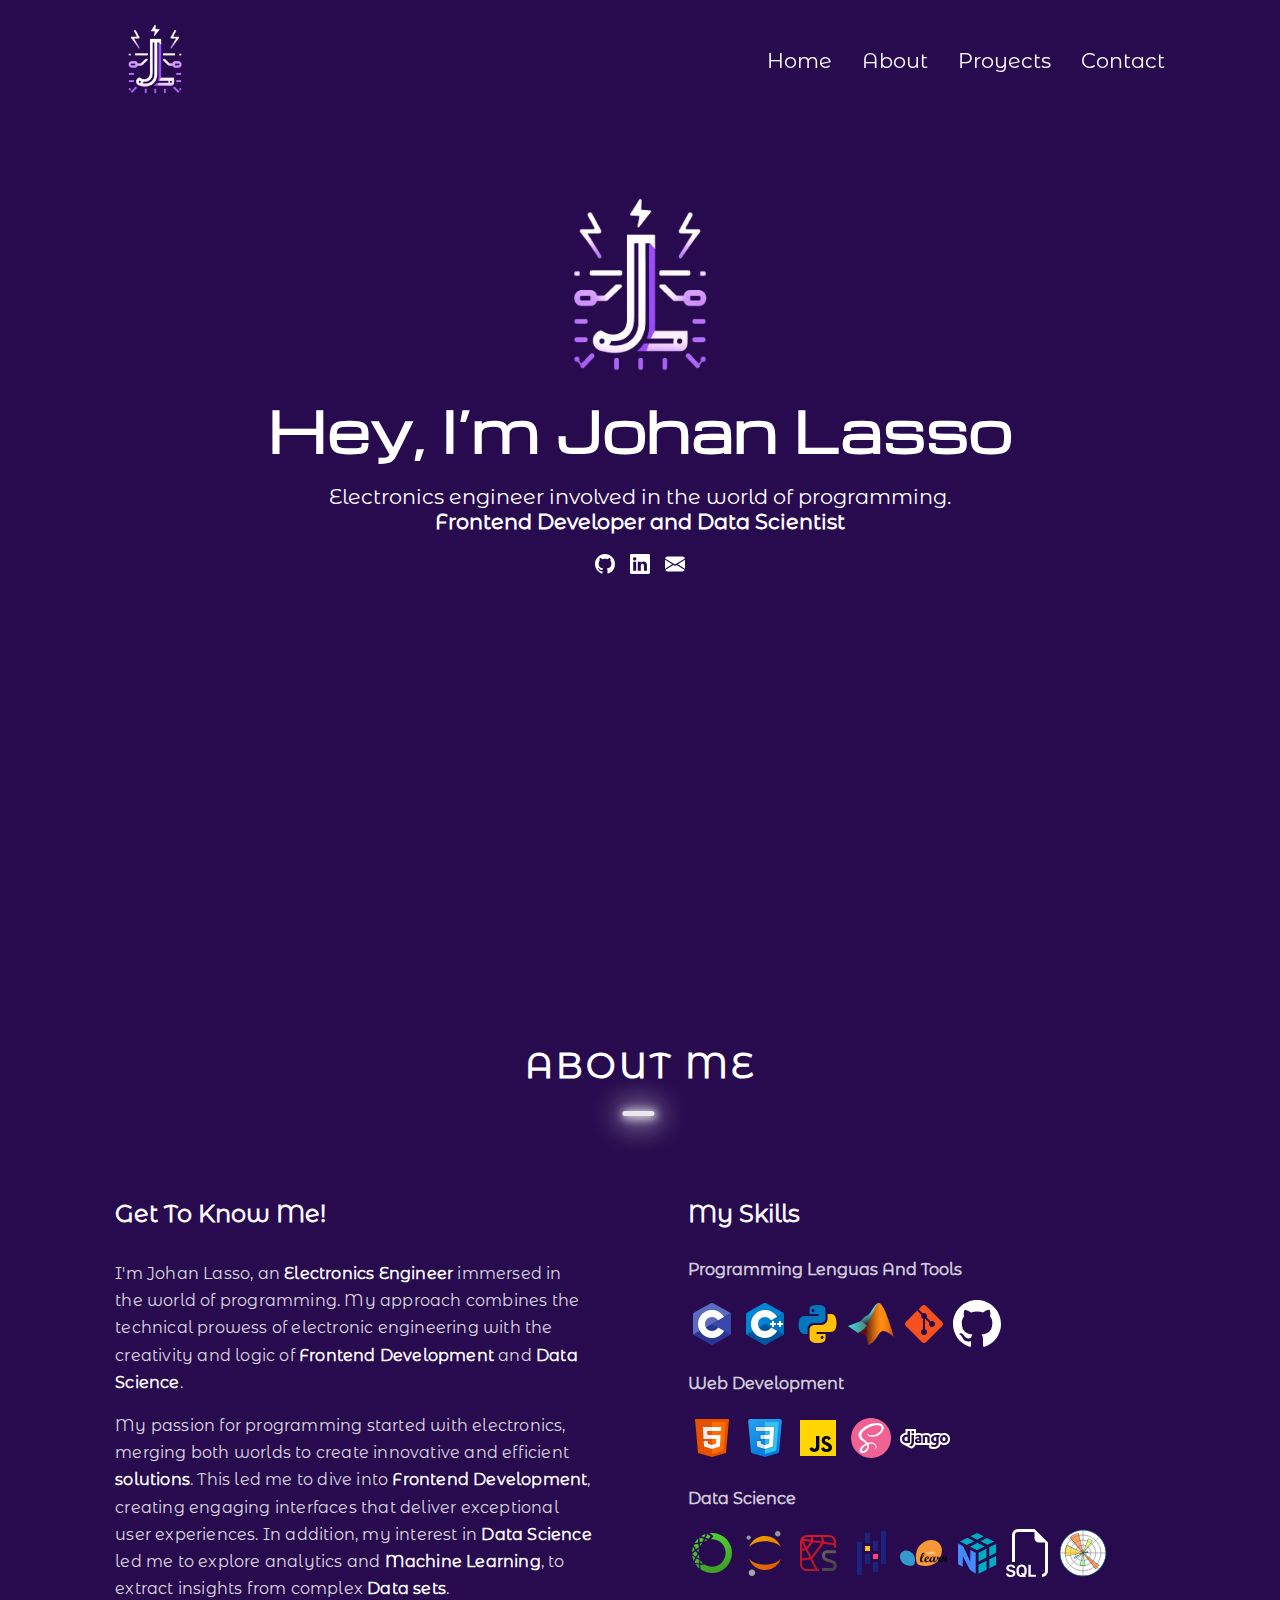
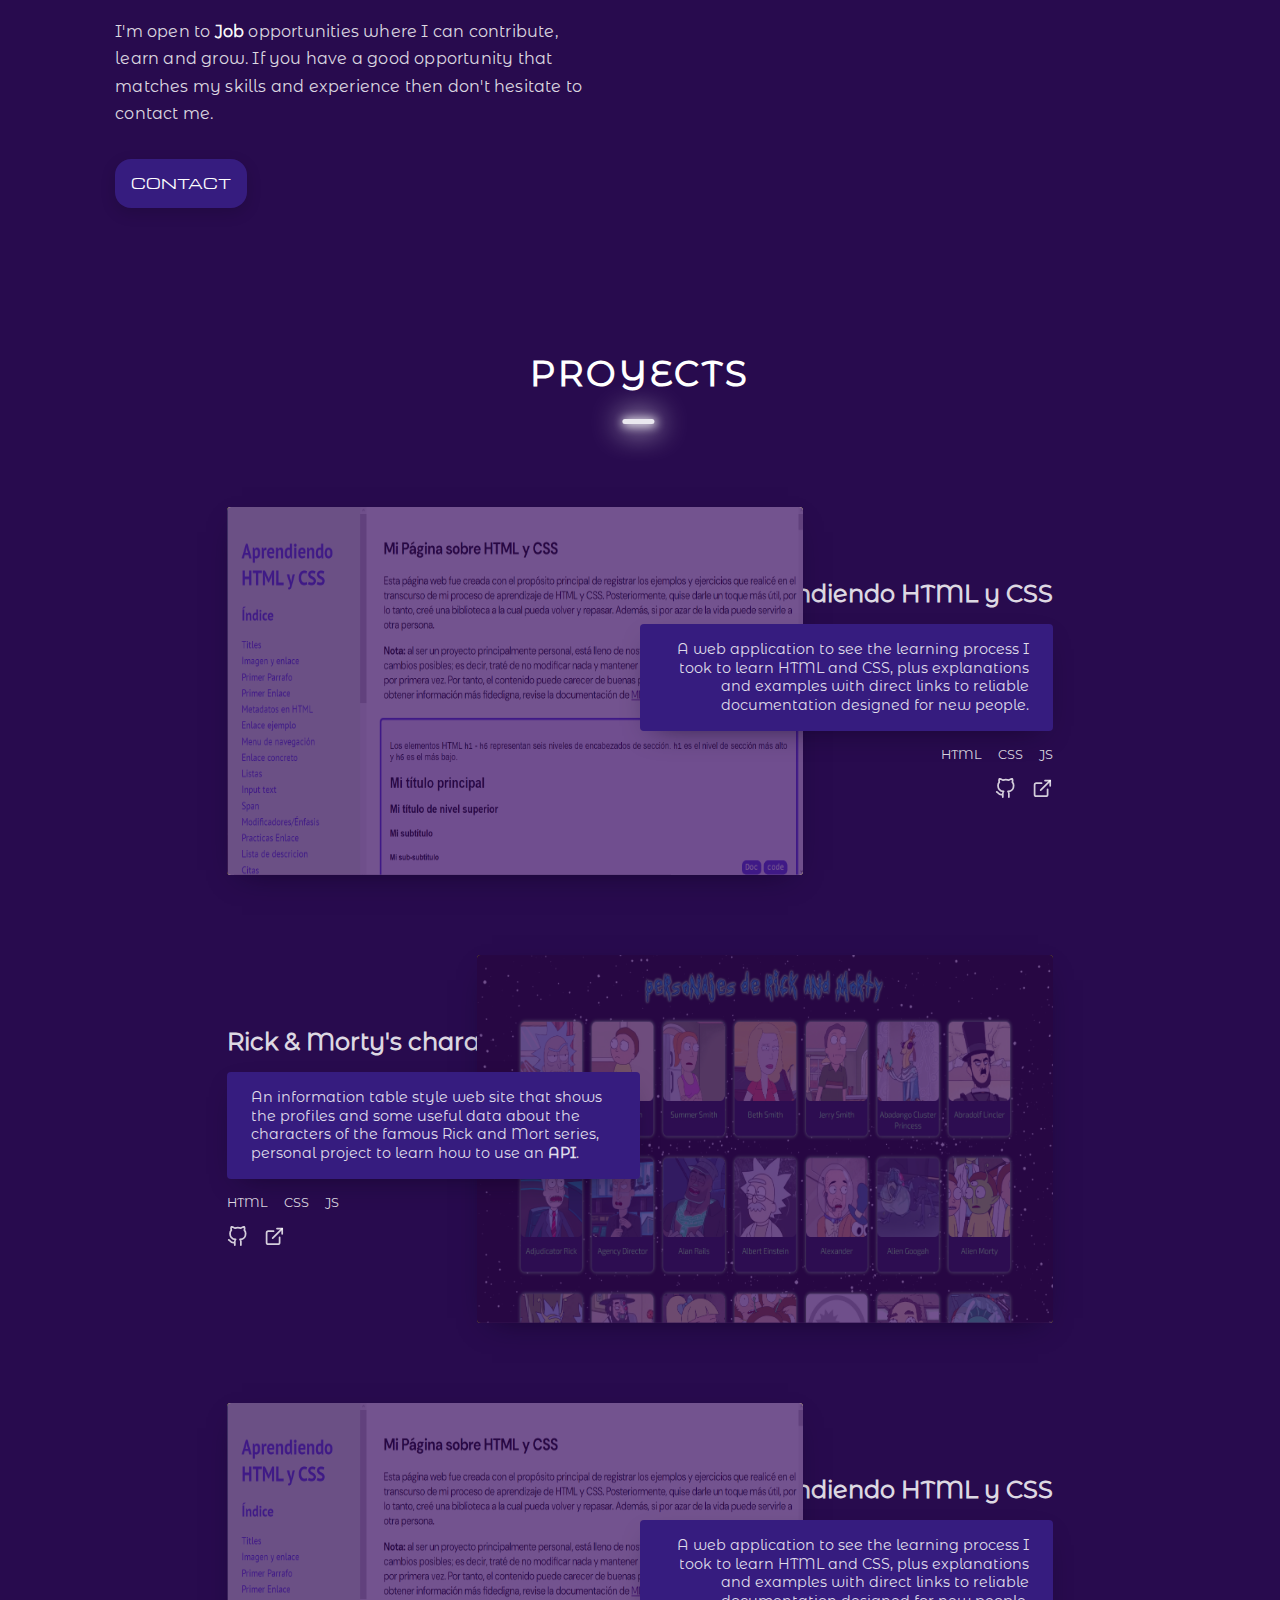
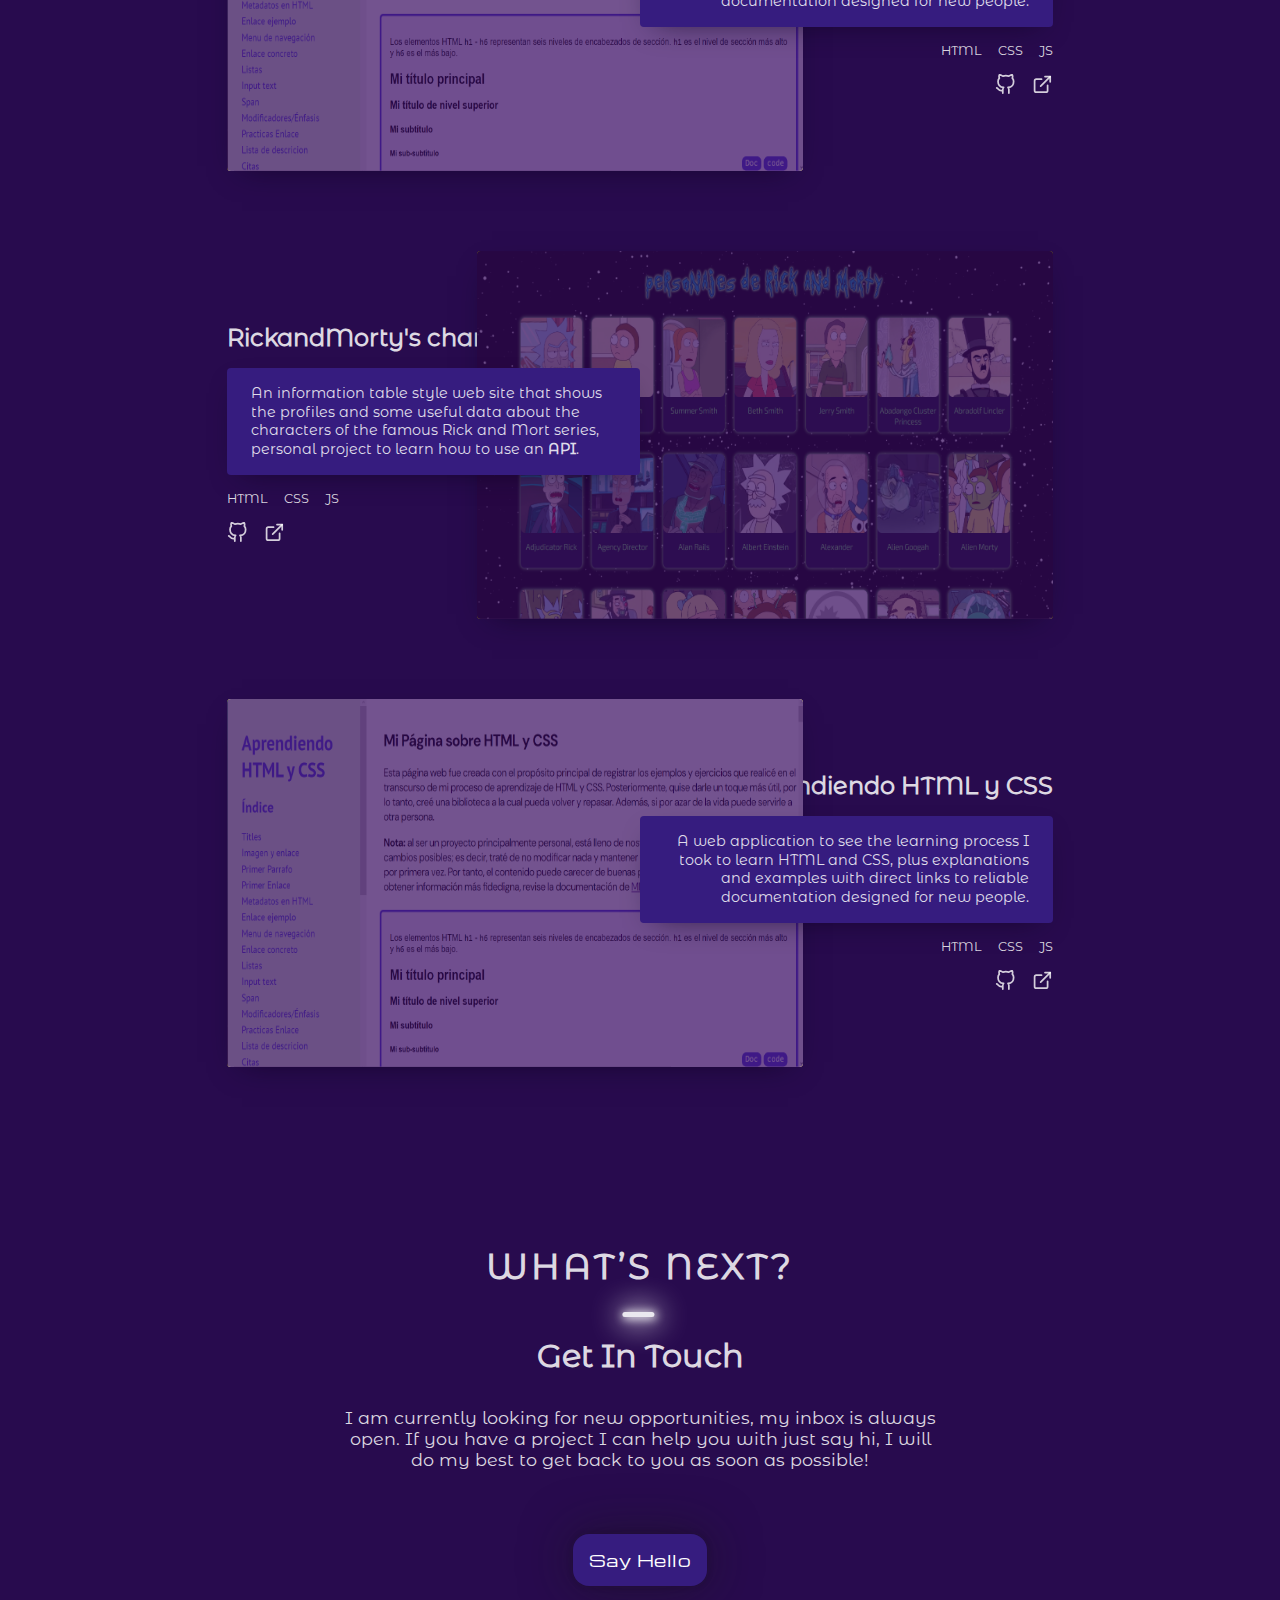
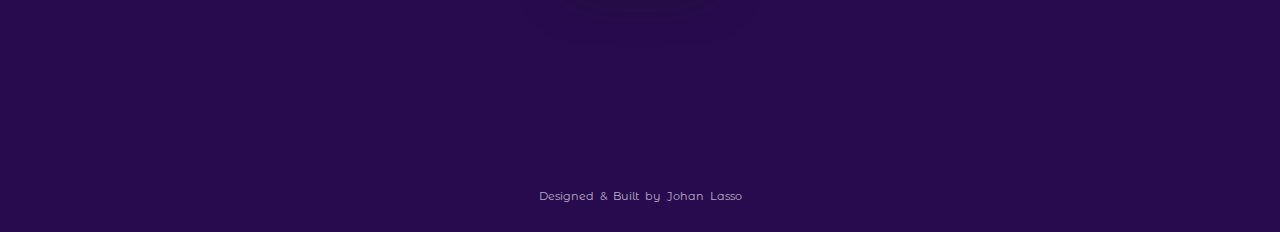
==== index.html @ 8aabf6c9 "updated" ====
<!DOCTYPE html>
<html lang="en">

<head>
    <meta charset="UTF-8">
    <meta name="viewport" content="width=device-width, initial-scale=1.0">

    <link rel="stylesheet" href="style.css">
    <title>Johan Lasso</title>
</head>

<body>
    <header>
        <div class="icon"><a href="index.html"><img src="images/image_3-removebg-preview.png" alt="icon"></a></div>
        <nav>
            <ul>
                <li><a href="index.html">Home</a></li>
                <li><a href="#about">About</a></li>
                <li><a href="#proyects">Proyects</a></li>
                <li><a href="#contact">Contact</a></li>
            </ul>
        </nav>
    </header>

    <main id="home">
        <div class="logo"><a href="index.html"><img src="images/image_3-removebg-preview.png" alt="logo"></a></div>
        <h1>Hey, I’m Johan Lasso</h1>
        <p>Electronics engineer involved in the world of programming.</p>
        <h2>Frontend Developer and Data Scientist</h2>
        <div class="icon-social">
            <a href="https://github.com/Laxxoby" target="_blank" rel="noopener noreferrer"><svg
                    xmlns="http://www.w3.org/2000/svg" width="16" height="16" fill="currentColor" class="bi bi-github"
                    viewBox="0 0 16 16">
                    <path
                        d="M8 0C3.58 0 0 3.58 0 8c0 3.54 2.29 6.53 5.47 7.59.4.07.55-.17.55-.38 0-.19-.01-.82-.01-1.49-2.01.37-2.53-.49-2.69-.94-.09-.23-.48-.94-.82-1.13-.28-.15-.68-.52-.01-.53.63-.01 1.08.58 1.23.82.72 1.21 1.87.87 2.33.66.07-.52.28-.87.51-1.07-1.78-.2-3.64-.89-3.64-3.95 0-.87.31-1.59.82-2.15-.08-.2-.36-1.02.08-2.12 0 0 .67-.21 2.2.82.64-.18 1.32-.27 2-.27s1.36.09 2 .27c1.53-1.04 2.2-.82 2.2-.82.44 1.1.16 1.92.08 2.12.51.56.82 1.27.82 2.15 0 3.07-1.87 3.75-3.65 3.95.29.25.54.73.54 1.48 0 1.07-.01 1.93-.01 2.2 0 .21.15.46.55.38A8.01 8.01 0 0 0 16 8c0-4.42-3.58-8-8-8" />
                </svg></a>
            <a href="https://www.linkedin.com/in/johanlassof/" target="_blank" rel="noopener noreferrer"><svg
                    xmlns="http://www.w3.org/2000/svg" width="16" height="16" fill="currentColor" class="bi bi-linkedin"
                    viewBox="0 0 16 16">
                    <path
                        d="M0 1.146C0 .513.526 0 1.175 0h13.65C15.474 0 16 .513 16 1.146v13.708c0 .633-.526 1.146-1.175 1.146H1.175C.526 16 0 15.487 0 14.854zm4.943 12.248V6.169H2.542v7.225zm-1.2-8.212c.837 0 1.358-.554 1.358-1.248-.015-.709-.52-1.248-1.342-1.248S2.4 3.226 2.4 3.934c0 .694.521 1.248 1.327 1.248zm4.908 8.212V9.359c0-.216.016-.432.08-.586.173-.431.568-.878 1.232-.878.869 0 1.216.662 1.216 1.634v3.865h2.401V9.25c0-2.22-1.184-3.252-2.764-3.252-1.274 0-1.845.7-2.165 1.193v.025h-.016l.016-.025V6.169h-2.4c.03.678 0 7.225 0 7.225z" />
                </svg></a>
            <a href="mailto:johan_lasso@javeriana.edu.co"><svg xmlns="http://www.w3.org/2000/svg" width="16" height="16"
                    fill="currentColor" class="bi bi-envelope-fill" viewBox="0 0 16 16">
                    <path
                        d="M.05 3.555A2 2 0 0 1 2 2h12a2 2 0 0 1 1.95 1.555L8 8.414zM0 4.697v7.104l5.803-3.558zM6.761 8.83l-6.57 4.027A2 2 0 0 0 2 14h12a2 2 0 0 0 1.808-1.144l-6.57-4.027L8 9.586zm3.436-.586L16 11.801V4.697z" />
                </svg></a>

        </div>
        <div class="space"></div>
        <div class="luces">
            <div class="circulos"></div>
            <div class="circulos"></div>
            <div class="circulos"></div>
        </div>
    </main>

    <section id="about" class="aboutme">
        <h2><span>About Me</span></h2>
        <div class="about__content">
            <div class="zone-aboutme">
                <h3>Get to know me!</h3>
                <p>I'm Johan Lasso, an <strong>Electronics Engineer</strong> immersed in the world of programming. My
                    approach
                    combines the technical prowess of electronic engineering with the creativity and logic of
                    <strong>Frontend Development</strong> and <strong>Data Science</strong>.
                </p>
                <p>My passion for programming started with electronics, merging both worlds to create innovative and
                    efficient <strong>solutions</strong>. This led me to dive into <strong>Frontend
                        Development</strong>, creating engaging interfaces
                    that deliver exceptional user experiences. In addition, my interest in <strong>Data Science</strong>
                    led me to
                    explore analytics and <strong>Machine Learning</strong>, to extract insights from complex
                    <strong>Data sets</strong>.
                </p>
                <p>I'm open to <strong>Job</strong> opportunities where I can contribute, learn and grow. If you have a
                    good opportunity
                    that matches my skills and experience then don't hesitate to contact me.</p>
                <a href="http://" target="_blank" rel="noopener noreferrer">CONTACT</a>
            </div>
            <div class="skills">
                <h3>My Skills</h3>
                <h4>programming Lenguas and Tools</h4>
                <ul>
                    <li><img src="images/icons8-c-programming.svg" alt="C" title="C"></li>
                    <li><img src="images/icons8-c.svg" alt="C++" title="C++"></li>
                    <li><img src="images/icons8-python.svg" alt="Python" title="Python"></li>
                    <li><img src="images/icons8-matlab.svg" alt="Matlab" title="Matlab"></li>
                    <li><img src="images/icons8-git.svg" alt="Git" title="Git"></li>
                    <li><a href="https://github.com/Laxxoby" title="GitHub" target="_blank"
                            rel="noopener noreferrer"><svg xmlns="http://www.w3.org/2000/svg" width="48" height="48"
                                fill="white" class="bi bi-github" viewBox="0 0 16 16">
                                <path
                                    d="M8 0C3.58 0 0 3.58 0 8c0 3.54 2.29 6.53 5.47 7.59.4.07.55-.17.55-.38 0-.19-.01-.82-.01-1.49-2.01.37-2.53-.49-2.69-.94-.09-.23-.48-.94-.82-1.13-.28-.15-.68-.52-.01-.53.63-.01 1.08.58 1.23.82.72 1.21 1.87.87 2.33.66.07-.52.28-.87.51-1.07-1.78-.2-3.64-.89-3.64-3.95 0-.87.31-1.59.82-2.15-.08-.2-.36-1.02.08-2.12 0 0 .67-.21 2.2.82.64-.18 1.32-.27 2-.27s1.36.09 2 .27c1.53-1.04 2.2-.82 2.2-.82.44 1.1.16 1.92.08 2.12.51.56.82 1.27.82 2.15 0 3.07-1.87 3.75-3.65 3.95.29.25.54.73.54 1.48 0 1.07-.01 1.93-.01 2.2 0 .21.15.46.55.38A8.01 8.01 0 0 0 16 8c0-4.42-3.58-8-8-8" />
                            </svg></a></li>
                </ul>
                <h4>Web Development</h4>
                <ul>
                    <li><img src="images/icons8-html.svg" alt="HTML" title="HTML"></li>
                    <li><img src="images/icons8-css.svg" alt="CSS" title="CSS"></li>
                    <li><img src="images/icons8-javascript.svg" alt="JavaScript" title="JavaScript"></li>
                    <li><img src="images/icons8-sass-avatar.svg" alt="SASS" title="SASS"></li>
                    <li><img src="images/icons8-django.svg" alt="Django" title="Django"></li>
                </ul>
                <h4>Data Science</h4>
                <ul>
                    <li><img src="images/icons8-anaconda.svg" alt="Anaconda" title="Anaconda"></li>
                    <li><img src="images/icons8-jupyter.svg" alt="Jupyter Notebooks" title="Jupyter Notebooks"></li>
                    <li><img src="images/icons8-spyder-ide-5.svg" alt="Spyder" title="Spyder"></li>
                    <li><img src="images/icons8-pandas.svg" alt="Pandas Python" title="Pandas Python"></li>
                    <li><img src="images/scikit-learn.svg" alt="Scikit-Learn" title="Scikit-Learn"></li>
                    <li><img src="images/icons8-numpy.svg" alt="Numpy" title="Numpy"></li>
                    <li><img src="images/filetype-sql.svg" alt="SQL" title="SQL"></li>
                    <li><img src="images/Matplotlib.svg" alt="Matplotlib" title="Matplotlib"></li>
                </ul>
            </div>
        </div>
    </section>

    <section id="proyects" class="meproyects">
        <h2><span>proyects</span></h2>
        <ul class="proyects-list">
            <li class="item-proyect reverse-proyect">
                <div class="body-item-proyect right-proyect-body">
                    <h3>Aprendiendo HTML y CSS</h3>
                    <div class="description">
                        A web application to see the learning process I took to learn HTML and CSS, plus explanations
                        and examples with direct links to reliable documentation designed for new people.</div>
                    <ul class="tools">
                        <li>HTML</li>
                        <li>CSS</li>
                        <li>JS</li>
                    </ul>
                    <div class="icon-proyect">
                        <a href="http://" target="_blank" rel="noopener noreferrer">
                            <svg xmlns="http://www.w3.org/2000/svg" role="img" viewBox="0 0 24 24" fill="none"
                                stroke="currentColor" stroke-width="2" stroke-linecap="round" stroke-linejoin="round"
                                class="feather feather-github">
                                <title>GitHub</title>
                                <path
                                    d="M9 19c-5 1.5-5-2.5-7-3m14 6v-3.87a3.37 3.37 0 0 0-.94-2.61c3.14-.35 6.44-1.54 6.44-7A5.44 5.44 0 0 0 20 4.77 5.07 5.07 0 0 0 19.91 1S18.73.65 16 2.48a13.38 13.38 0 0 0-7 0C6.27.65 5.09 1 5.09 1A5.07 5.07 0 0 0 5 4.77a5.44 5.44 0 0 0-1.5 3.78c0 5.42 3.3 6.61 6.44 7A3.37 3.37 0 0 0 9 18.13V22">
                                </path>
                            </svg></a>
                        <a href="https://laxxoby.github.io/Aprendiento_HTML_CSS/" target="_blank"
                            rel="noopener noreferrer">
                            <svg xmlns="http://www.w3.org/2000/svg" role="img" viewBox="0 0 24 24" fill="none"
                                stroke="currentColor" stroke-width="2" stroke-linecap="round" stroke-linejoin="round"
                                class="feather feather-external-link">
                                <title>External Link</title>
                                <path d="M18 13v6a2 2 0 0 1-2 2H5a2 2 0 0 1-2-2V8a2 2 0 0 1 2-2h6"></path>
                                <polyline points="15 3 21 3 21 9"></polyline>
                                <line x1="10" y1="14" x2="21" y2="3"></line>
                            </svg></a>
                    </div>
                </div>
                <div class="imagen-proyect">
                    <a href="https://laxxoby.github.io/Aprendiento_HTML_CSS/" target="_blank" rel="noopener noreferrer">
                        <div class="overlay"></div>
                        <img src="images/proyect1.png" alt="Imagen Proyect">
                    </a>
                </div>
            </li>
            <li class="item-proyect">
                <div class="body-item-proyect left-proyect-body">
                    <h3>Rick & Morty's character status</h3>
                    <div class="description">An information table style web site that shows the profiles and some useful
                        data about the characters of the famous Rick and Mort series, personal project to learn how to
                        use an <strong>API</strong>.</div>
                    <ul class="tools">
                        <li>HTML</li>
                        <li>CSS</li>
                        <li>JS</li>
                    </ul>
                    <div class="icon-proyect">
                        <a href="https://github.com/Laxxoby/RickandMortyApp" target="_blank" rel="noopener noreferrer">
                            <svg xmlns="http://www.w3.org/2000/svg" role="img" viewBox="0 0 24 24" fill="none"
                                stroke="currentColor" stroke-width="2" stroke-linecap="round" stroke-linejoin="round"
                                class="feather feather-github">
                                <title>GitHub</title>
                                <path
                                    d="M9 19c-5 1.5-5-2.5-7-3m14 6v-3.87a3.37 3.37 0 0 0-.94-2.61c3.14-.35 6.44-1.54 6.44-7A5.44 5.44 0 0 0 20 4.77 5.07 5.07 0 0 0 19.91 1S18.73.65 16 2.48a13.38 13.38 0 0 0-7 0C6.27.65 5.09 1 5.09 1A5.07 5.07 0 0 0 5 4.77a5.44 5.44 0 0 0-1.5 3.78c0 5.42 3.3 6.61 6.44 7A3.37 3.37 0 0 0 9 18.13V22">
                                </path>
                            </svg></a>
                        <a href="https://laxxoby.github.io/RickandMortyApp/" target="_blank" rel="noopener noreferrer">
                            <svg xmlns="http://www.w3.org/2000/svg" role="img" viewBox="0 0 24 24" fill="none"
                                stroke="currentColor" stroke-width="2" stroke-linecap="round" stroke-linejoin="round"
                                class="feather feather-external-link">
                                <title>External Link</title>
                                <path d="M18 13v6a2 2 0 0 1-2 2H5a2 2 0 0 1-2-2V8a2 2 0 0 1 2-2h6"></path>
                                <polyline points="15 3 21 3 21 9"></polyline>
                                <line x1="10" y1="14" x2="21" y2="3"></line>
                            </svg></a>
                    </div>
                </div>
                <div class="imagen-proyect">
                    <a href="https://laxxoby.github.io/RickandMortyApp/" target="_blank" rel="noopener noreferrer">
                        <div class="overlay"></div>
                        <img src="images/proyect2.jpg" alt="Imagen Proyect">
                    </a>
                </div>
            </li>
            <li class="item-proyect reverse-proyect">
                <div class="body-item-proyect right-proyect-body">
                    <h3>Aprendiendo HTML y CSS</h3>
                    <div class="description">
                        A web application to see the learning process I took to learn HTML and CSS, plus explanations
                        and examples with direct links to reliable documentation designed for new people.</div>
                    <ul class="tools">
                        <li>HTML</li>
                        <li>CSS</li>
                        <li>JS</li>
                    </ul>
                    <div class="icon-proyect">
                        <a href="http://" target="_blank" rel="noopener noreferrer">
                            <svg xmlns="http://www.w3.org/2000/svg" role="img" viewBox="0 0 24 24" fill="none"
                                stroke="currentColor" stroke-width="2" stroke-linecap="round" stroke-linejoin="round"
                                class="feather feather-github">
                                <title>GitHub</title>
                                <path
                                    d="M9 19c-5 1.5-5-2.5-7-3m14 6v-3.87a3.37 3.37 0 0 0-.94-2.61c3.14-.35 6.44-1.54 6.44-7A5.44 5.44 0 0 0 20 4.77 5.07 5.07 0 0 0 19.91 1S18.73.65 16 2.48a13.38 13.38 0 0 0-7 0C6.27.65 5.09 1 5.09 1A5.07 5.07 0 0 0 5 4.77a5.44 5.44 0 0 0-1.5 3.78c0 5.42 3.3 6.61 6.44 7A3.37 3.37 0 0 0 9 18.13V22">
                                </path>
                            </svg></a>
                        <a href="https://laxxoby.github.io/Aprendiento_HTML_CSS/" target="_blank"
                            rel="noopener noreferrer">
                            <svg xmlns="http://www.w3.org/2000/svg" role="img" viewBox="0 0 24 24" fill="none"
                                stroke="currentColor" stroke-width="2" stroke-linecap="round" stroke-linejoin="round"
                                class="feather feather-external-link">
                                <title>External Link</title>
                                <path d="M18 13v6a2 2 0 0 1-2 2H5a2 2 0 0 1-2-2V8a2 2 0 0 1 2-2h6"></path>
                                <polyline points="15 3 21 3 21 9"></polyline>
                                <line x1="10" y1="14" x2="21" y2="3"></line>
                            </svg></a>
                    </div>
                </div>
                <div class="imagen-proyect">
                    <a href="https://laxxoby.github.io/Aprendiento_HTML_CSS/" target="_blank" rel="noopener noreferrer">
                        <div class="overlay"></div>
                        <img src="images/proyect1.png" alt="Imagen Proyect">
                    </a>
                </div>
            </li>
            <li class="item-proyect">
                <div class="body-item-proyect left-proyect-body">
                    <h3>RickandMorty's character status</h3>
                    <div class="description">An information table style web site that shows the profiles and some useful
                        data about the characters of the famous Rick and Mort series, personal project to learn how to
                        use an <strong>API</strong>.</div>
                    <ul class="tools">
                        <li>HTML</li>
                        <li>CSS</li>
                        <li>JS</li>
                    </ul>
                    <div class="icon-proyect">
                        <a href="https://github.com/Laxxoby/RickandMortyApp" target="_blank" rel="noopener noreferrer">
                            <svg xmlns="http://www.w3.org/2000/svg" role="img" viewBox="0 0 24 24" fill="none"
                                stroke="currentColor" stroke-width="2" stroke-linecap="round" stroke-linejoin="round"
                                class="feather feather-github">
                                <title>GitHub</title>
                                <path
                                    d="M9 19c-5 1.5-5-2.5-7-3m14 6v-3.87a3.37 3.37 0 0 0-.94-2.61c3.14-.35 6.44-1.54 6.44-7A5.44 5.44 0 0 0 20 4.77 5.07 5.07 0 0 0 19.91 1S18.73.65 16 2.48a13.38 13.38 0 0 0-7 0C6.27.65 5.09 1 5.09 1A5.07 5.07 0 0 0 5 4.77a5.44 5.44 0 0 0-1.5 3.78c0 5.42 3.3 6.61 6.44 7A3.37 3.37 0 0 0 9 18.13V22">
                                </path>
                            </svg></a>
                        <a href="https://laxxoby.github.io/RickandMortyApp/" target="_blank" rel="noopener noreferrer">
                            <svg xmlns="http://www.w3.org/2000/svg" role="img" viewBox="0 0 24 24" fill="none"
                                stroke="currentColor" stroke-width="2" stroke-linecap="round" stroke-linejoin="round"
                                class="feather feather-external-link">
                                <title>External Link</title>
                                <path d="M18 13v6a2 2 0 0 1-2 2H5a2 2 0 0 1-2-2V8a2 2 0 0 1 2-2h6"></path>
                                <polyline points="15 3 21 3 21 9"></polyline>
                                <line x1="10" y1="14" x2="21" y2="3"></line>
                            </svg></a>
                    </div>
                </div>
                <div class="imagen-proyect">
                    <a href="https://laxxoby.github.io/RickandMortyApp/" target="_blank" rel="noopener noreferrer">
                        <div class="overlay"></div>
                        <img src="images/proyect2.jpg" alt="Imagen Proyect">
                    </a>
                </div>
            </li>
            <li class="item-proyect reverse-proyect">
                <div class="body-item-proyect right-proyect-body">
                    <h3>Aprendiendo HTML y CSS</h3>
                    <div class="description">
                        A web application to see the learning process I took to learn HTML and CSS, plus explanations
                        and examples with direct links to reliable documentation designed for new people.</div>
                    <ul class="tools">
                        <li>HTML</li>
                        <li>CSS</li>
                        <li>JS</li>
                    </ul>
                    <div class="icon-proyect">
                        <a href="http://" target="_blank" rel="noopener noreferrer">
                            <svg xmlns="http://www.w3.org/2000/svg" role="img" viewBox="0 0 24 24" fill="none"
                                stroke="currentColor" stroke-width="2" stroke-linecap="round" stroke-linejoin="round"
                                class="feather feather-github">
                                <title>GitHub</title>
                                <path
                                    d="M9 19c-5 1.5-5-2.5-7-3m14 6v-3.87a3.37 3.37 0 0 0-.94-2.61c3.14-.35 6.44-1.54 6.44-7A5.44 5.44 0 0 0 20 4.77 5.07 5.07 0 0 0 19.91 1S18.73.65 16 2.48a13.38 13.38 0 0 0-7 0C6.27.65 5.09 1 5.09 1A5.07 5.07 0 0 0 5 4.77a5.44 5.44 0 0 0-1.5 3.78c0 5.42 3.3 6.61 6.44 7A3.37 3.37 0 0 0 9 18.13V22">
                                </path>
                            </svg></a>
                        <a href="https://laxxoby.github.io/Aprendiento_HTML_CSS/" target="_blank"
                            rel="noopener noreferrer">
                            <svg xmlns="http://www.w3.org/2000/svg" role="img" viewBox="0 0 24 24" fill="none"
                                stroke="currentColor" stroke-width="2" stroke-linecap="round" stroke-linejoin="round"
                                class="feather feather-external-link">
                                <title>External Link</title>
                                <path d="M18 13v6a2 2 0 0 1-2 2H5a2 2 0 0 1-2-2V8a2 2 0 0 1 2-2h6"></path>
                                <polyline points="15 3 21 3 21 9"></polyline>
                                <line x1="10" y1="14" x2="21" y2="3"></line>
                            </svg></a>
                    </div>
                </div>
                <div class="imagen-proyect">
                    <a href="https://laxxoby.github.io/Aprendiento_HTML_CSS/" target="_blank" rel="noopener noreferrer">
                        <div class="overlay"></div>
                        <img src="images/proyect1.png" alt="Imagen Proyect">
                    </a>
                </div>
            </li>
        </ul>

    </section>

    <section id="contact" class="contactme">
        <h2><span>What’s Next?</span></h2>
        <h3>Get In Touch</h3>
        <p>I am currently looking for new opportunities, my inbox is always open. If you have a project I can help you
            with just say hi, I will do my best to get back to you as soon as possible!</p>
        <a class="say-hello-buttom" href="contact.html" rel="noopener noreferrer">Say Hello</a>
    </section>



    <footer>
        <div class="social"></div>
        <div class="line"></div>
        <p> <a href="https://github.com/Laxxoby/portfolio" target="_blank" rel="noopener noreferrer">Designed & Built by
                Johan Lasso</a></p>
    </footer>
</body>

</html>
---- style.css ----
@font-face {
    font-family: 'Montserrat_Alternates';
    /* Nombre de la fuente */
    src: url('fonts/Montserrat_Alternates/MontserratAlternates-Regular.ttf') format('truetype');
}

@font-face {
    font-family: 'Michroma';
    /* Nombre de la fuente */
    src: url('fonts/Michroma/Michroma-Regular.ttf') format('truetype');
}

body {
    padding: 0;
    margin: 0;
    font-size: 14px;
    background-color: #280B4E;
    font-family: 'Montserrat_Alternates', 'Lucida Sans', 'Lucida Sans Regular', 'Lucida Grande', 'Lucida Sans Unicode', Geneva, Verdana, sans-serif;
    scroll-behavior: smooth;
}


@keyframes color-nav {
    0% {
        background-color: transparent;
    }

    100% {
        background-color: #110422;
    }
}

@keyframes animation-header {
    0% {
        box-shadow: 0px 1px 5px rgba(0, 0, 0, 0.078);
    }

    100% {
        box-shadow: 0px 1px 5px rgb(255, 255, 77);
    }
}


header {
    position: fixed;
    top: 0;
    width: 100vw;
    box-sizing: border-box;
    display: flex;
    font-weight: bold;
    justify-content: space-between;
    align-items: center;
    background-color: transparent;
    /* animation: animation-header 0.2s 6109ms forwards; */

    /* animation: color-nav 0.2s 1 forwards; */
    z-index: 1000;
    animation-name: animation-header, color-nav;
    animation-duration: 0.2s, 2s;
    animation-delay: 6109ms, 0s;
    animation-fill-mode: forwards;
}

main,
footer,
header,
section {
    padding-inline: 9%;
    color: #ffffff;
}

/* ============= Nav =============   */

nav ul {
    list-style: none;
    padding: 0;
    margin: 0;
}

nav a:link,
nav a:visited {
    text-decoration: none;
    display: block;
    font-style: normal;
    font-weight: 400;
    font-size: 1.3rem;
    color: #ffffff;

}

@keyframes nav-name-scroll {
    from {}

    to {
        height: 50px;
    }
}

nav {
    display: flex;
    align-items: center;
    margin-block: 20px;
    padding-block: 10px;
    box-sizing: border-box;
    height: 80px;

    animation: nav-name-scroll linear both;
    animation-timeline: scroll();
    animation-range: 0 150px;
}


nav ul {
    display: flex;
    flex: 1;
    gap: 30px;
    justify-content: space-between;
    align-items: center;
}



nav a:hover {
    color: #370a60;
    text-shadow: 1px 1px 10px #8d67d4;
}


@keyframes mi-animacion {
    0% {
        transform: translateY(-180px);
        color: transparent;
    }

    30% {
        color: transparent;
    }

    100% {

        color: #ffffff;
        transform: translateY(0);
    }
}

@keyframes mi-liz {

    0%,
    100% {
        transform: rotate(-0.5deg);
        color: yellow;
    }

    50% {
        transform: rotate(0.5deg);
        color: #ffffff;
    }

}

nav li:nth-child(1) a {
    animation-name: mi-animacion, mi-liz;
    animation-duration: 1.7s, 0.1s;
    animation-delay: 0s, 3s;
    animation-fill-mode: forwards;
    animation-iteration-count: 1, infinite;
}

nav li:nth-child(2) a {
    animation-name: mi-animacion, mi-liz;
    animation-duration: 1.9s, 0.1s;
    animation-delay: 0s, 4s;
    animation-fill-mode: forwards;
    animation-iteration-count: 1, infinite;
}

nav li:nth-child(3) a {
    animation-name: mi-animacion, mi-liz;
    animation-duration: 1.9s, 0.1s;
    animation-delay: 0s, 5s;
    animation-fill-mode: forwards;
    animation-iteration-count: 1, infinite;
}

nav li:nth-child(4) a {
    animation-name: mi-animacion, mi-liz;
    animation-duration: 1.9s, 0.1s;
    animation-delay: 0s, 6s;
    animation-fill-mode: forwards;
    animation-iteration-count: 1, infinite;
}

/* ============= end Nav =============   */

/* ============= Icon =============   */
header div {
    width: 80px;
    height: auto;
}

header div img {
    width: 100%;
    height: auto;
}

header div {
    animation: mi-animacion 1s forwards;
}


/* ============= end Icon =============   */

@keyframes animacion-main {
    0% {
        color: transparent;
        fill: transparent;

    }

    30% {
        color: transparent;
        fill: transparent;
    }

    100% {
        color: #ffffff;
    }
}

/* ============= main =============   */
main {
    height: calc(100vh - 120px);
    margin-top: 120px;
    padding-top: 60px;
    box-sizing: border-box;
    display: flex;
    align-items: center;
    flex-direction: column;
    /* border: 3px solid white; */
}

.logo {
    width: 200px;
    height: auto;
}

.logo img {
    width: 100%;
    height: auto;
}


main p,
main h2,
h1 {
    margin: 0;
}

h1 {
    font-size: 3.5rem;
    margin-bottom: 1rem;
    font-family: "Michroma", sans-serif;
}


main p,
main h2 {
    font-size: 1.3rem;

}

.icon-social {
    margin-block: 20px;
    display: flex;
    justify-content: space-between;
    gap: 15px;
}


.icon-social svg {
    width: 20px;
    height: 20px;
    fill: white;
    transition: width 2s, height 2s, background-color 2s, transform 2s;
}

.icon-social svg:hover {
    width: 60px;
    height: 60px;
    fill: #f8e21d;
    transform: rotate(10deg);
}

main p,
main h2,
h1,
main div svg {
    animation: animacion-main 3s forwards;
}

.space {
    height: 100%;
}

@keyframes animacion-main-luces {
    0% {
        border: 2px solid transparent;

    }

    30% {
        border: 2px solid transparent;
    }

    100% {
        border: 2px solid white;
    }
}

.luces {
    width: 27px;
    min-height: 40px;
    margin: 6px;
    padding-block: 5px;
    margin-block: 10px;
    border-radius: 20px;
    display: flex;
    flex-direction: column;
    justify-content: space-around;
    align-items: center;
    animation: animacion-main-luces 3s forwards;
}

.circulos {
    width: 5px;
    height: 5px;
    /* border: 1px solid white; */
    border-radius: 5px;
    background-color: transparent;
}


@keyframes animacion-luces {
    0% {
        background-color: gray;
    }

    100% {
        background-color: #ffffff;
        box-shadow: 1px 1px 10px 1px white, 1px 1px 50px 4px white;
        /* box-shadow: 5px 0 5px 1px rgba(255, 255, 255, 0.968) */
    }
}


.circulos:nth-child(1) {
    animation-name: animacion-luces;
    animation-duration: 0.6s;
    animation-delay: 1s;
    animation-iteration-count: infinite;
}

.circulos:nth-child(2) {
    animation-name: animacion-luces;
    animation-duration: 0.6s;
    animation-delay: 1.1s;
    animation-iteration-count: infinite;
}

.circulos:nth-child(3) {
    animation-name: animacion-luces;
    animation-duration: 0.6s;
    animation-delay: 1.2s;
    animation-iteration-count: infinite;
}


/* ============= end main =============   */


/* ============= About me =============   */
.aboutme,
.meproyects,
.contactme {
    padding-block-start: 6rem;
}

.aboutme h2,
.meproyects h2,
.contactme h2 {
    text-align: center;
    font-size: 2.2rem;
    letter-spacing: 3px;
    margin-bottom: 7rem;
    margin-top: 3rem;
    position: relative;
    text-transform: uppercase;
}

.aboutme h2 span::after,
.meproyects h2 span::after,
.contactme h2 span::after {
    content: '';
    position: absolute;
    top: calc(100% + 1.5rem);
    height: 5px;
    width: 2rem;
    background: #eae8ef;
    box-shadow: 1px 1px 10px 1px white, 1px 1px 30px 4px white;
    left: 50%;
    transform: translateX(-55%);
    border-radius: 5px;
}

.about__content {
    display: flex;
    flex-direction: row;
    gap: 6rem;
    justify-content: space-between;

}

.about__content div {
    width: 100%;
}

.about__content h3 {
    margin-top: 0;
    margin-bottom: 2rem;
    font-size: 1.5rem;
    text-transform: capitalize;
    color: rgba(255, 255, 255, 0.98);

}

.about__content p {
    margin-top: 0;
    color: rgba(255, 255, 255, 0.85);
    font-size: 1rem;
    line-height: 1.7;
    letter-spacing: 0.2px;
}

.about__content strong {
    color: rgba(255, 255, 255, 0.98);
}

.zone-aboutme a:link,
.zone-aboutme a:visited {
    text-decoration: none;
    display: block;
    font-style: normal;
    font-weight: 400;
    font-size: 0.8 rem;
    font-family: 'Montserrat_Alternates', 'Lucida Sans', 'Lucida Sans Regular', 'Lucida Grande', 'Lucida Sans Unicode', Geneva, Verdana, sans-serif;
    ;
    font-family: "Michroma", sans-serif;
    color: #ffffff;
}

.zone-aboutme a {
    width: fit-content;
    margin-top: 2rem;
    background-color: #361C7F;
    border: 0px solid #361C7F;
    box-shadow: 0 5px 15px 0 rgba(0, 0, 0, 0.15);
    border-radius: 1rem;
    padding-block: 0.9rem;
    padding-inline: 1rem;
}

.zone-aboutme a:hover {
    color: #110422;
    background-color: #ffffff;
    box-shadow: 0px 0px 10px 2px white, 0px 0px 2px 1px white, 0px 0px 60px 1px rgba(255, 255, 255, 0.409);
}

.skills ul {
    margin: 0;
    padding: 0;
    list-style: none;
    display: flex;
    flex-flow: row wrap;
    /* justify-content: end; */
    gap: 5px;
}

.skills h4 {
    text-transform: capitalize;
    color: rgba(255, 255, 255, 0.8);
    font-size: 1rem;
}

.skills abbr {
    border-radius: 5px;
}

/* ============= end About me =============   */


/* ============= Proyect =============   */
.proyects-list {
    margin: 0;
    padding: 0;
    list-style: none;
}

.item-proyect {
    order: 2;
    position: relative;
    margin-inline: 7rem;
    margin-bottom: 5rem;
    display: flex;
    align-items: center;
    flex-direction: row-reverse;
}

.reverse-proyect {
    text-align: right;
    flex-direction: row;
}

.reverse-proyect .tools,
.reverse-proyect .icon-proyect {
    justify-content: flex-end;
}

.right-proyect-body {
    position: absolute;
    right: 0;
}

.left-proyect-body {
    position: absolute;
    left: 0;
}

.body-item-proyect {
    display: flex;
    flex-direction: column;
    justify-items: center;
    gap: 1rem;
    padding-block: 2rem;
    width: 50%;
}

.body-item-proyect h3 {
    color: rgba(255, 255, 255, 0.85);
    font-size: 1.5rem;
    margin: 0;
}

.description {
    color: rgba(255, 255, 255, 0.85);
    z-index: 1;
    font-size: 0.9rem;
    background-color: #361C7F;
    border-radius: 4px;
    box-shadow: 0 10px 30px -15px rgba(12, 2, 27, 0.7);
    line-height: 1.3;
    padding-inline: 1.5rem;
    padding-block: 1rem;
}

.tools {
    color: rgba(255, 255, 255, 0.85);
    margin: 0;
    padding: 0;
    list-style: none;
    display: flex;
    flex-direction: row;
    gap: 1rem;
}

.tools li {
    font-size: 0.8rem;
}

.icon-proyect {
    display: flex;
    flex-direction: row;
    align-items: center;
    gap: 1rem;
}

.icon-proyect svg {
    width: 1.3rem;
    height: 1.3rem;
}

.icon-proyect a {
    color: rgba(255, 255, 255, 0.8);
}

.imagen-proyect {
    position: relative;
    display: inline-block;
    box-shadow: 0 10px 30px -15px rgba(12, 2, 27, 0.7);
}

.imagen-proyect img {
    display: block;
    width: 36rem;
    height: 23rem;
}

.imagen-proyect a {
    vertical-align: middle;
    display: inline-block;
    width: inherit;
    height: inherit;
    background-color: #f8e21d;
    border-radius: 4px;
    overflow: hidden;
}

.imagen-proyect .overlay {
    position: absolute;
    top: 0;
    left: 0;
    width: 100%;
    height: 100%;
    border-radius: 4px;
    background-color: rgba(55, 10, 96, 0.7);
    /* Color azul con transparencia */
    transition: opacity 0.3s;
    /* Transición suave de la opacidad */
    opacity: 1;
    /* Opacidad inicial */
}

.imagen-proyect:hover .overlay {
    opacity: 0;
    /* Hace que la capa se vuelva transparente al pasar el mouse sobre el contenedor */
}

/* ============= end Proyect =============   */

/* ============= Contactme =============   */

.contactme {
    color: rgba(255, 255, 255, 0.85);
    text-align: center;
    margin: 0px auto 100px;
    max-width: 600px;
    padding: 100px;
    padding-top: 50px;
}

.contactme h2 {
    margin-bottom: 3rem;
}

.contactme h3 {
    font-size: 2rem;
}

.contactme p {
    font-size: 1.1rem;
    margin: 0;
    padding: 0;
}

.say-hello-buttom:link,
.say-hello-buttom:visited {
    text-decoration: none;
    display: inline-block;
    font-style: normal;
    font-weight: 400;
    font-size: 0.8 rem;
    font-family: 'Montserrat_Alternates', 'Lucida Sans', Geneva, Verdana, sans-serif;
    font-family: "Michroma", sans-serif;
    color: #ffffff;
}

.say-hello-buttom {
    letter-spacing: 0.5px;
    font-size: 1rem;
    width: fit-content;
    margin-top: 4rem;
    background-color: #361C7F;
    box-shadow: 0 0px 5px 2px rgba(19, 19, 19, 0.119), 0px 0px 50px 1px rgba(26, 26, 26, 0.511);
    border-radius: 1rem;
    padding-block: 0.9rem;
    padding-inline: 1rem;

}

.say-hello-buttom:hover {
    color: #110422;
    background-color: #ffffff;
    box-shadow: 0px 0px 10px 2px white, 0px 0px 2px 1px white, 0px 0px 100px 1px rgba(255, 255, 255, 0.409);
}

/* ============= end Contactme =============   */

footer{
    text-align: center;
    margin-bottom: 1.8rem;
}

footer a:link,
footer a:visited{
    word-spacing: 3px;
    font-size: 0.7rem;
    text-decoration: none;
    color: #e5e0edc3;
}

footer a:hover {
    color: white;
}
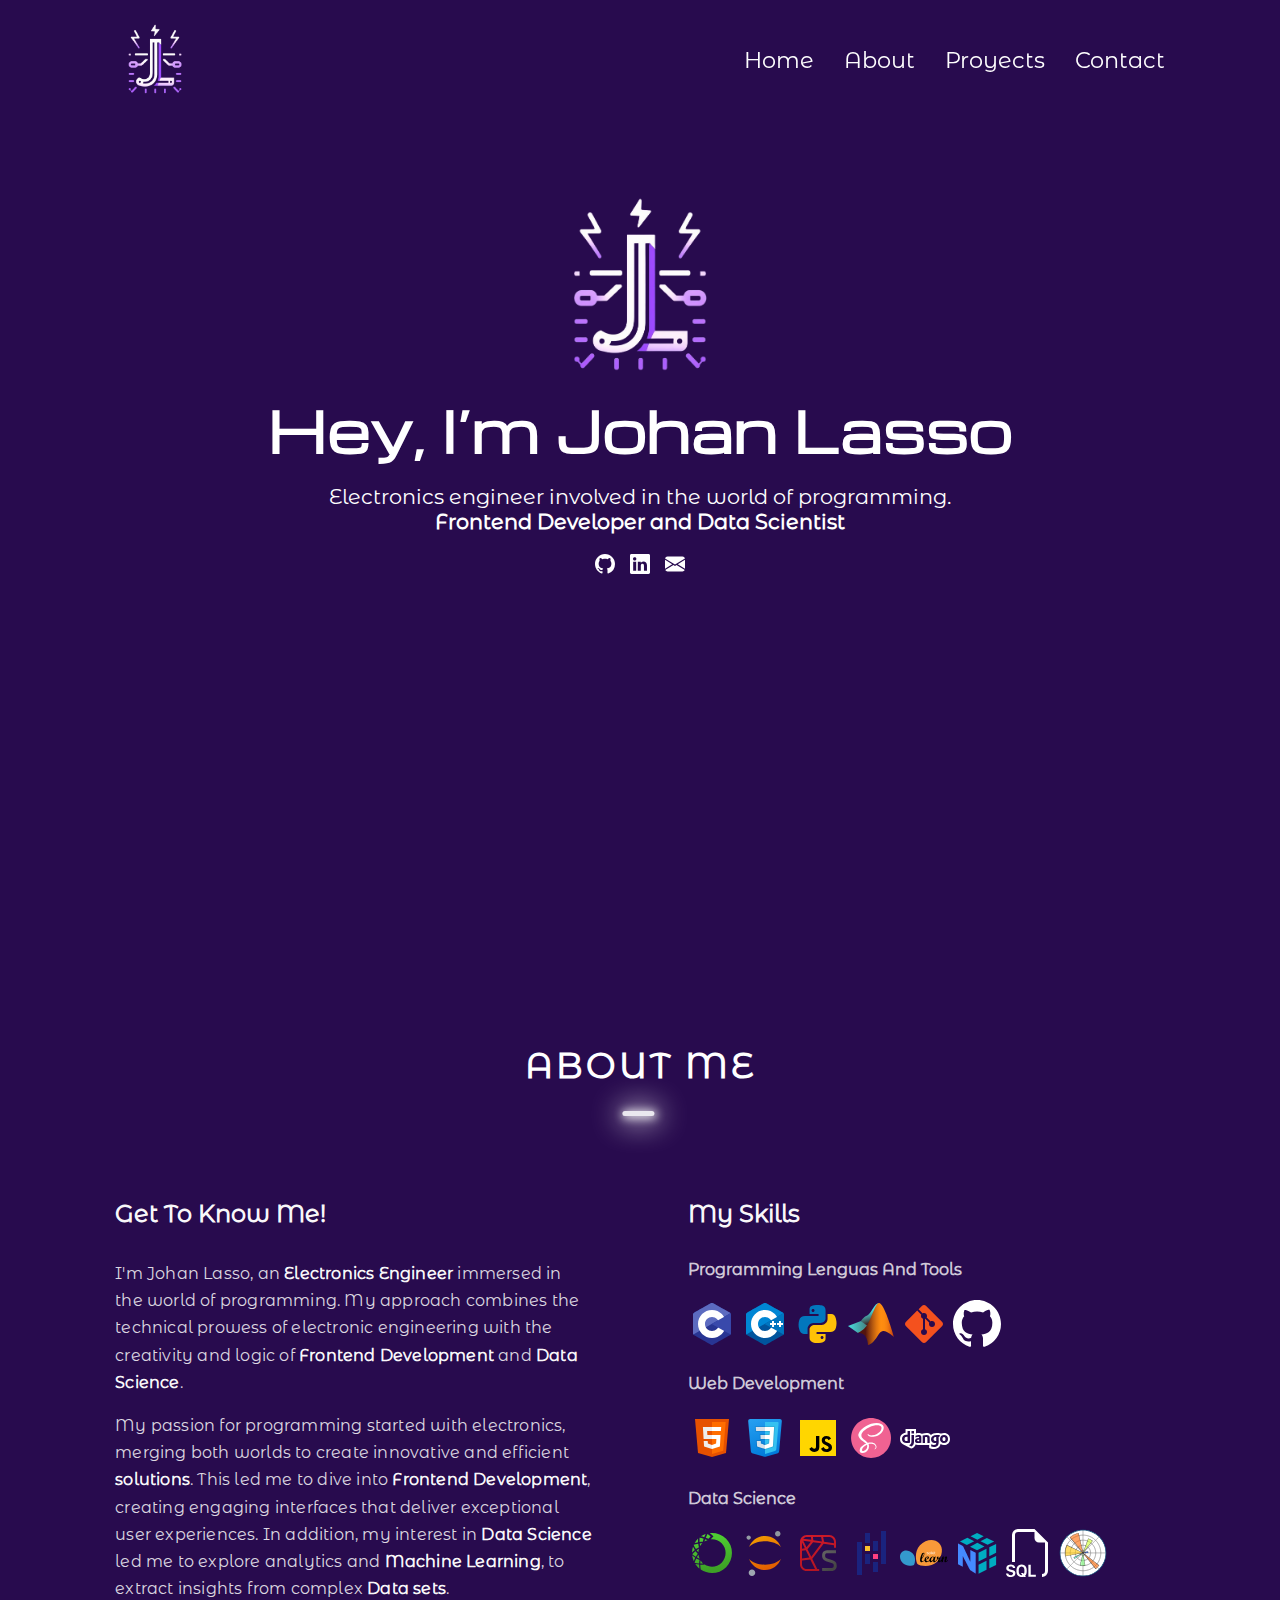
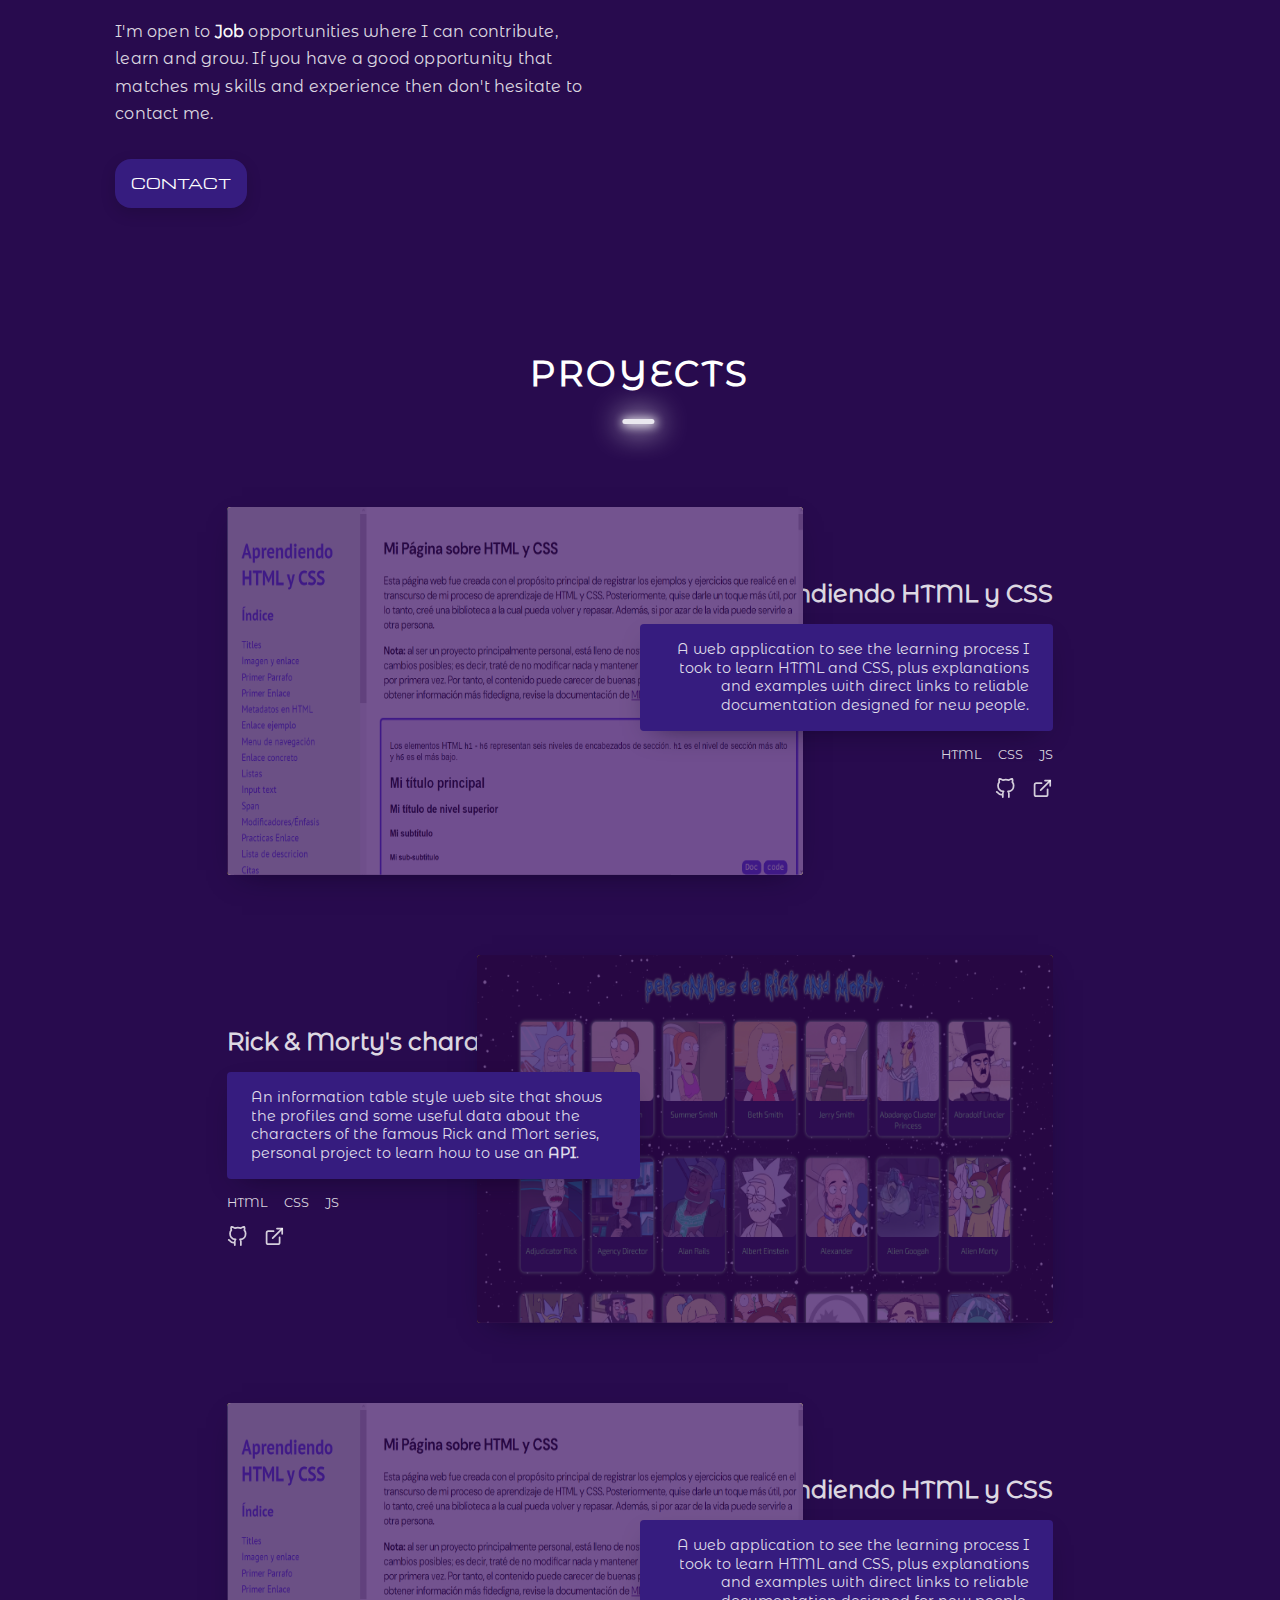
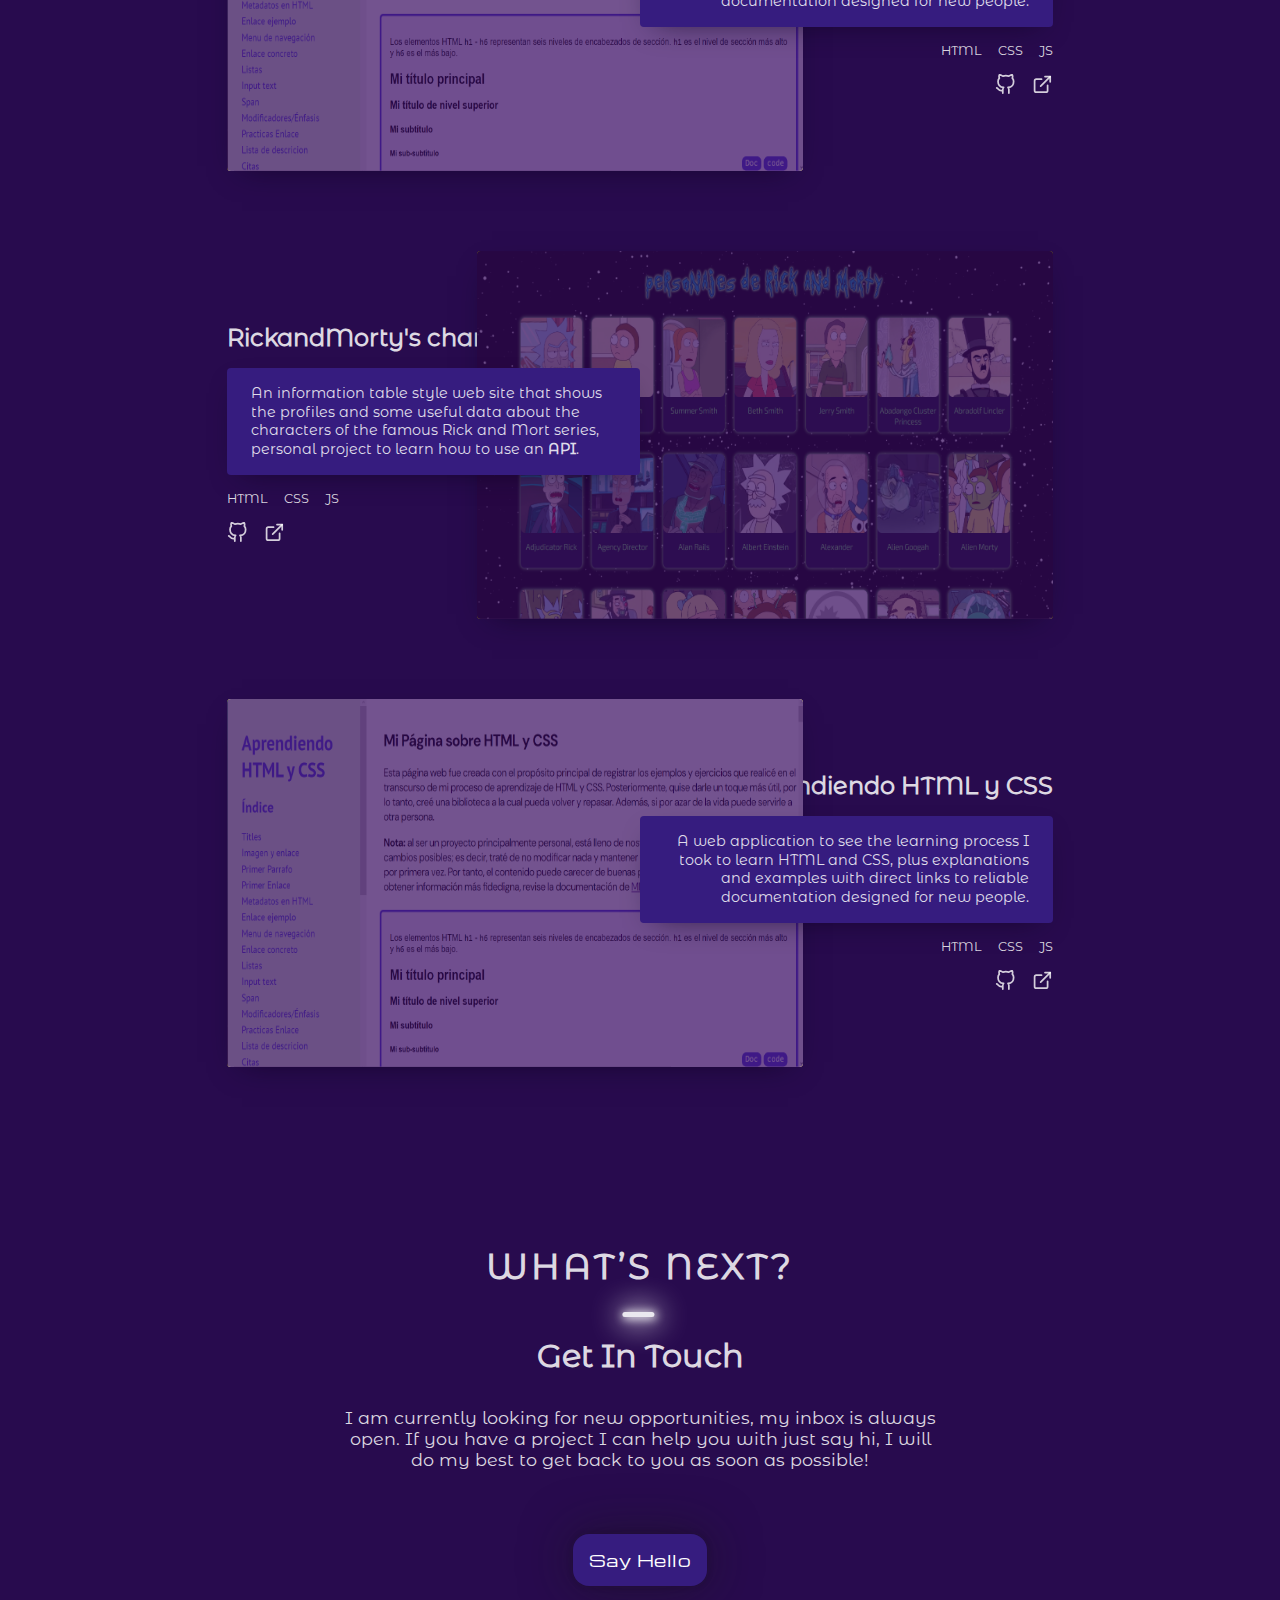
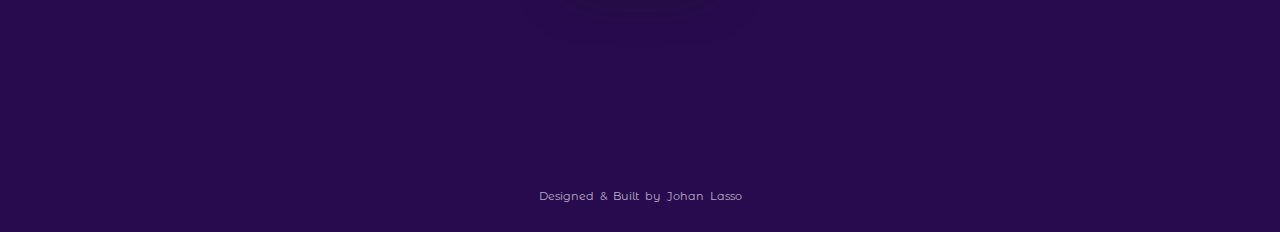
==== commit b3a9560f: "update-assets files" ====
--- a/index.html
+++ b/index.html
@@ -2,8 +2,12 @@
 <html lang="en">
 
 <head>
+
     <meta charset="UTF-8">
     <meta name="viewport" content="width=device-width, initial-scale=1.0">
+    <meta name="author" content="Johan Camilo">
+    <meta name="description" content="My first web portfolio, created only with HTML and CSS">
+    <link rel="shortcut icon" href="assets/images/logo.png" type="image/x-icon">
 
     <link rel="stylesheet" href="style.css">
     <title>Johan Lasso</title>
@@ -11,7 +15,7 @@
 
 <body>
     <header>
-        <div class="icon"><a href="index.html"><img src="images/image_3-removebg-preview.png" alt="icon"></a></div>
+        <div class="icon"><a href="index.html"><img src="assets/images/logo.png" alt="icon"></a></div>
         <nav>
             <ul>
                 <li><a href="index.html">Home</a></li>
@@ -23,7 +27,7 @@
     </header>
 
     <main id="home">
-        <div class="logo"><a href="index.html"><img src="images/image_3-removebg-preview.png" alt="logo"></a></div>
+        <div class="logo"><a href="index.html"><img src="assets/images/logo.png" alt="logo"></a></div>
         <h1>Hey, I’m Johan Lasso</h1>
         <p>Electronics engineer involved in the world of programming.</p>
         <h2>Frontend Developer and Data Scientist</h2>
@@ -48,11 +52,11 @@
 
         </div>
         <div class="space"></div>
-        <div class="luces">
+        <a class="luces" href="#proyects">
             <div class="circulos"></div>
             <div class="circulos"></div>
             <div class="circulos"></div>
-        </div>
+        </a>
     </main>
 
     <section id="about" class="aboutme">
@@ -82,36 +86,40 @@
                 <h3>My Skills</h3>
                 <h4>programming Lenguas and Tools</h4>
                 <ul>
-                    <li><img src="images/icons8-c-programming.svg" alt="C" title="C"></li>
-                    <li><img src="images/icons8-c.svg" alt="C++" title="C++"></li>
-                    <li><img src="images/icons8-python.svg" alt="Python" title="Python"></li>
-                    <li><img src="images/icons8-matlab.svg" alt="Matlab" title="Matlab"></li>
-                    <li><img src="images/icons8-git.svg" alt="Git" title="Git"></li>
-                    <li><a href="https://github.com/Laxxoby" title="GitHub" target="_blank"
-                            rel="noopener noreferrer"><svg xmlns="http://www.w3.org/2000/svg" width="48" height="48"
-                                fill="white" class="bi bi-github" viewBox="0 0 16 16">
+                    <li><img src="assets/icons/icons8-c-programming.svg" alt="C" title="C"></li>
+                    <li><img src="assets/icons/icons8-c.svg" alt="C++" title="C++"></li>
+                    <li><img src="assets/icons/icons8-python.svg" alt="Python" title="Python"></li>
+                    <li><img src="assets/icons/icons8-matlab.svg" alt="Matlab" title="Matlab"></li>
+                    <li><img src="assets/icons/icons8-git.svg" alt="Git" title="Git"></li>
+                    <li>
+                        <a href="https://github.com/Laxxoby" title="GitHub" target="_blank" rel="noopener noreferrer">
+                            <svg xmlns="http://www.w3.org/2000/svg" width="48" height="48" fill="white"
+                                class="bi bi-github" viewBox="0 0 16 16">
                                 <path
                                     d="M8 0C3.58 0 0 3.58 0 8c0 3.54 2.29 6.53 5.47 7.59.4.07.55-.17.55-.38 0-.19-.01-.82-.01-1.49-2.01.37-2.53-.49-2.69-.94-.09-.23-.48-.94-.82-1.13-.28-.15-.68-.52-.01-.53.63-.01 1.08.58 1.23.82.72 1.21 1.87.87 2.33.66.07-.52.28-.87.51-1.07-1.78-.2-3.64-.89-3.64-3.95 0-.87.31-1.59.82-2.15-.08-.2-.36-1.02.08-2.12 0 0 .67-.21 2.2.82.64-.18 1.32-.27 2-.27s1.36.09 2 .27c1.53-1.04 2.2-.82 2.2-.82.44 1.1.16 1.92.08 2.12.51.56.82 1.27.82 2.15 0 3.07-1.87 3.75-3.65 3.95.29.25.54.73.54 1.48 0 1.07-.01 1.93-.01 2.2 0 .21.15.46.55.38A8.01 8.01 0 0 0 16 8c0-4.42-3.58-8-8-8" />
-                            </svg></a></li>
+                            </svg>
+                        </a>
+                    </li>
                 </ul>
                 <h4>Web Development</h4>
                 <ul>
-                    <li><img src="images/icons8-html.svg" alt="HTML" title="HTML"></li>
-                    <li><img src="images/icons8-css.svg" alt="CSS" title="CSS"></li>
-                    <li><img src="images/icons8-javascript.svg" alt="JavaScript" title="JavaScript"></li>
-                    <li><img src="images/icons8-sass-avatar.svg" alt="SASS" title="SASS"></li>
-                    <li><img src="images/icons8-django.svg" alt="Django" title="Django"></li>
+                    <li><img src="assets/icons/icons8-html.svg" alt="HTML" title="HTML"></li>
+                    <li><img src="assets/icons/icons8-css.svg" alt="CSS" title="CSS"></li>
+                    <li><img src="assets/icons/icons8-javascript.svg" alt="JavaScript" title="JavaScript"></li>
+                    <li><img src="assets/icons/icons8-sass-avatar.svg" alt="SASS" title="SASS"></li>
+                    <li><img src="assets/icons/icons8-django.svg" alt="Django" title="Django"></li>
                 </ul>
                 <h4>Data Science</h4>
                 <ul>
-                    <li><img src="images/icons8-anaconda.svg" alt="Anaconda" title="Anaconda"></li>
-                    <li><img src="images/icons8-jupyter.svg" alt="Jupyter Notebooks" title="Jupyter Notebooks"></li>
-                    <li><img src="images/icons8-spyder-ide-5.svg" alt="Spyder" title="Spyder"></li>
-                    <li><img src="images/icons8-pandas.svg" alt="Pandas Python" title="Pandas Python"></li>
-                    <li><img src="images/scikit-learn.svg" alt="Scikit-Learn" title="Scikit-Learn"></li>
-                    <li><img src="images/icons8-numpy.svg" alt="Numpy" title="Numpy"></li>
-                    <li><img src="images/filetype-sql.svg" alt="SQL" title="SQL"></li>
-                    <li><img src="images/Matplotlib.svg" alt="Matplotlib" title="Matplotlib"></li>
+                    <li><img src="assets/icons/icons8-anaconda.svg" alt="Anaconda" title="Anaconda"></li>
+                    <li><img src="assets/icons/icons8-jupyter.svg" alt="Jupyter Notebooks" title="Jupyter Notebooks">
+                    </li>
+                    <li><img src="assets/icons/icons8-spyder-ide-5.svg" alt="Spyder" title="Spyder"></li>
+                    <li><img src="assets/icons/icons8-pandas.svg" alt="Pandas Python" title="Pandas Python"></li>
+                    <li><img src="assets/icons/scikit-learn.svg" alt="Scikit-Learn" title="Scikit-Learn"></li>
+                    <li><img src="assets/icons/icons8-numpy.svg" alt="Numpy" title="Numpy"></li>
+                    <li><img src="assets/icons/filetype-sql.svg" alt="SQL" title="SQL"></li>
+                    <li><img src="assets/icons/Matplotlib.svg" alt="Matplotlib" title="Matplotlib"></li>
                 </ul>
             </div>
         </div>
@@ -132,7 +140,8 @@
                         <li>JS</li>
                     </ul>
                     <div class="icon-proyect">
-                        <a href="http://" target="_blank" rel="noopener noreferrer">
+                        <a href="https://github.com/Laxxoby/Aprendiento_HTML_CSS" target="_blank"
+                            rel="noopener noreferrer">
                             <svg xmlns="http://www.w3.org/2000/svg" role="img" viewBox="0 0 24 24" fill="none"
                                 stroke="currentColor" stroke-width="2" stroke-linecap="round" stroke-linejoin="round"
                                 class="feather feather-github">
@@ -153,10 +162,11 @@
                             </svg></a>
                     </div>
                 </div>
+
                 <div class="imagen-proyect">
                     <a href="https://laxxoby.github.io/Aprendiento_HTML_CSS/" target="_blank" rel="noopener noreferrer">
                         <div class="overlay"></div>
-                        <img src="images/proyect1.png" alt="Imagen Proyect">
+                        <img src="assets/images/proyect1.png" alt="Imagen Proyect">
                     </a>
                 </div>
             </li>
@@ -180,7 +190,8 @@
                                 <path
                                     d="M9 19c-5 1.5-5-2.5-7-3m14 6v-3.87a3.37 3.37 0 0 0-.94-2.61c3.14-.35 6.44-1.54 6.44-7A5.44 5.44 0 0 0 20 4.77 5.07 5.07 0 0 0 19.91 1S18.73.65 16 2.48a13.38 13.38 0 0 0-7 0C6.27.65 5.09 1 5.09 1A5.07 5.07 0 0 0 5 4.77a5.44 5.44 0 0 0-1.5 3.78c0 5.42 3.3 6.61 6.44 7A3.37 3.37 0 0 0 9 18.13V22">
                                 </path>
-                            </svg></a>
+                            </svg>
+                        </a>
                         <a href="https://laxxoby.github.io/RickandMortyApp/" target="_blank" rel="noopener noreferrer">
                             <svg xmlns="http://www.w3.org/2000/svg" role="img" viewBox="0 0 24 24" fill="none"
                                 stroke="currentColor" stroke-width="2" stroke-linecap="round" stroke-linejoin="round"
@@ -189,13 +200,14 @@
                                 <path d="M18 13v6a2 2 0 0 1-2 2H5a2 2 0 0 1-2-2V8a2 2 0 0 1 2-2h6"></path>
                                 <polyline points="15 3 21 3 21 9"></polyline>
                                 <line x1="10" y1="14" x2="21" y2="3"></line>
-                            </svg></a>
+                            </svg>
+                        </a>
                     </div>
                 </div>
                 <div class="imagen-proyect">
                     <a href="https://laxxoby.github.io/RickandMortyApp/" target="_blank" rel="noopener noreferrer">
                         <div class="overlay"></div>
-                        <img src="images/proyect2.jpg" alt="Imagen Proyect">
+                        <img src="assets/images/proyect2.jpg" alt="Imagen Proyect">
                     </a>
                 </div>
             </li>
@@ -219,7 +231,8 @@
                                 <path
                                     d="M9 19c-5 1.5-5-2.5-7-3m14 6v-3.87a3.37 3.37 0 0 0-.94-2.61c3.14-.35 6.44-1.54 6.44-7A5.44 5.44 0 0 0 20 4.77 5.07 5.07 0 0 0 19.91 1S18.73.65 16 2.48a13.38 13.38 0 0 0-7 0C6.27.65 5.09 1 5.09 1A5.07 5.07 0 0 0 5 4.77a5.44 5.44 0 0 0-1.5 3.78c0 5.42 3.3 6.61 6.44 7A3.37 3.37 0 0 0 9 18.13V22">
                                 </path>
-                            </svg></a>
+                            </svg>
+                        </a>
                         <a href="https://laxxoby.github.io/Aprendiento_HTML_CSS/" target="_blank"
                             rel="noopener noreferrer">
                             <svg xmlns="http://www.w3.org/2000/svg" role="img" viewBox="0 0 24 24" fill="none"
--- a/style.css
+++ b/style.css
@@ -1,3 +1,5 @@
+/* GENERAL */
+
 @font-face {
     font-family: 'Montserrat_Alternates';
     /* Nombre de la fuente */
@@ -19,6 +21,11 @@
     scroll-behavior: smooth;
 }
 
+html {
+    scroll-behavior: smooth;
+}
+
+/* Animaciones */
 
 @keyframes color-nav {
     0% {
@@ -40,6 +47,7 @@
     }
 }
 
+/* ============= header =============   */
 
 header {
     position: fixed;
@@ -83,7 +91,7 @@
     display: block;
     font-style: normal;
     font-weight: 400;
-    font-size: 1.3rem;
+    font-size: 1.4rem;
     color: #ffffff;
 
 }
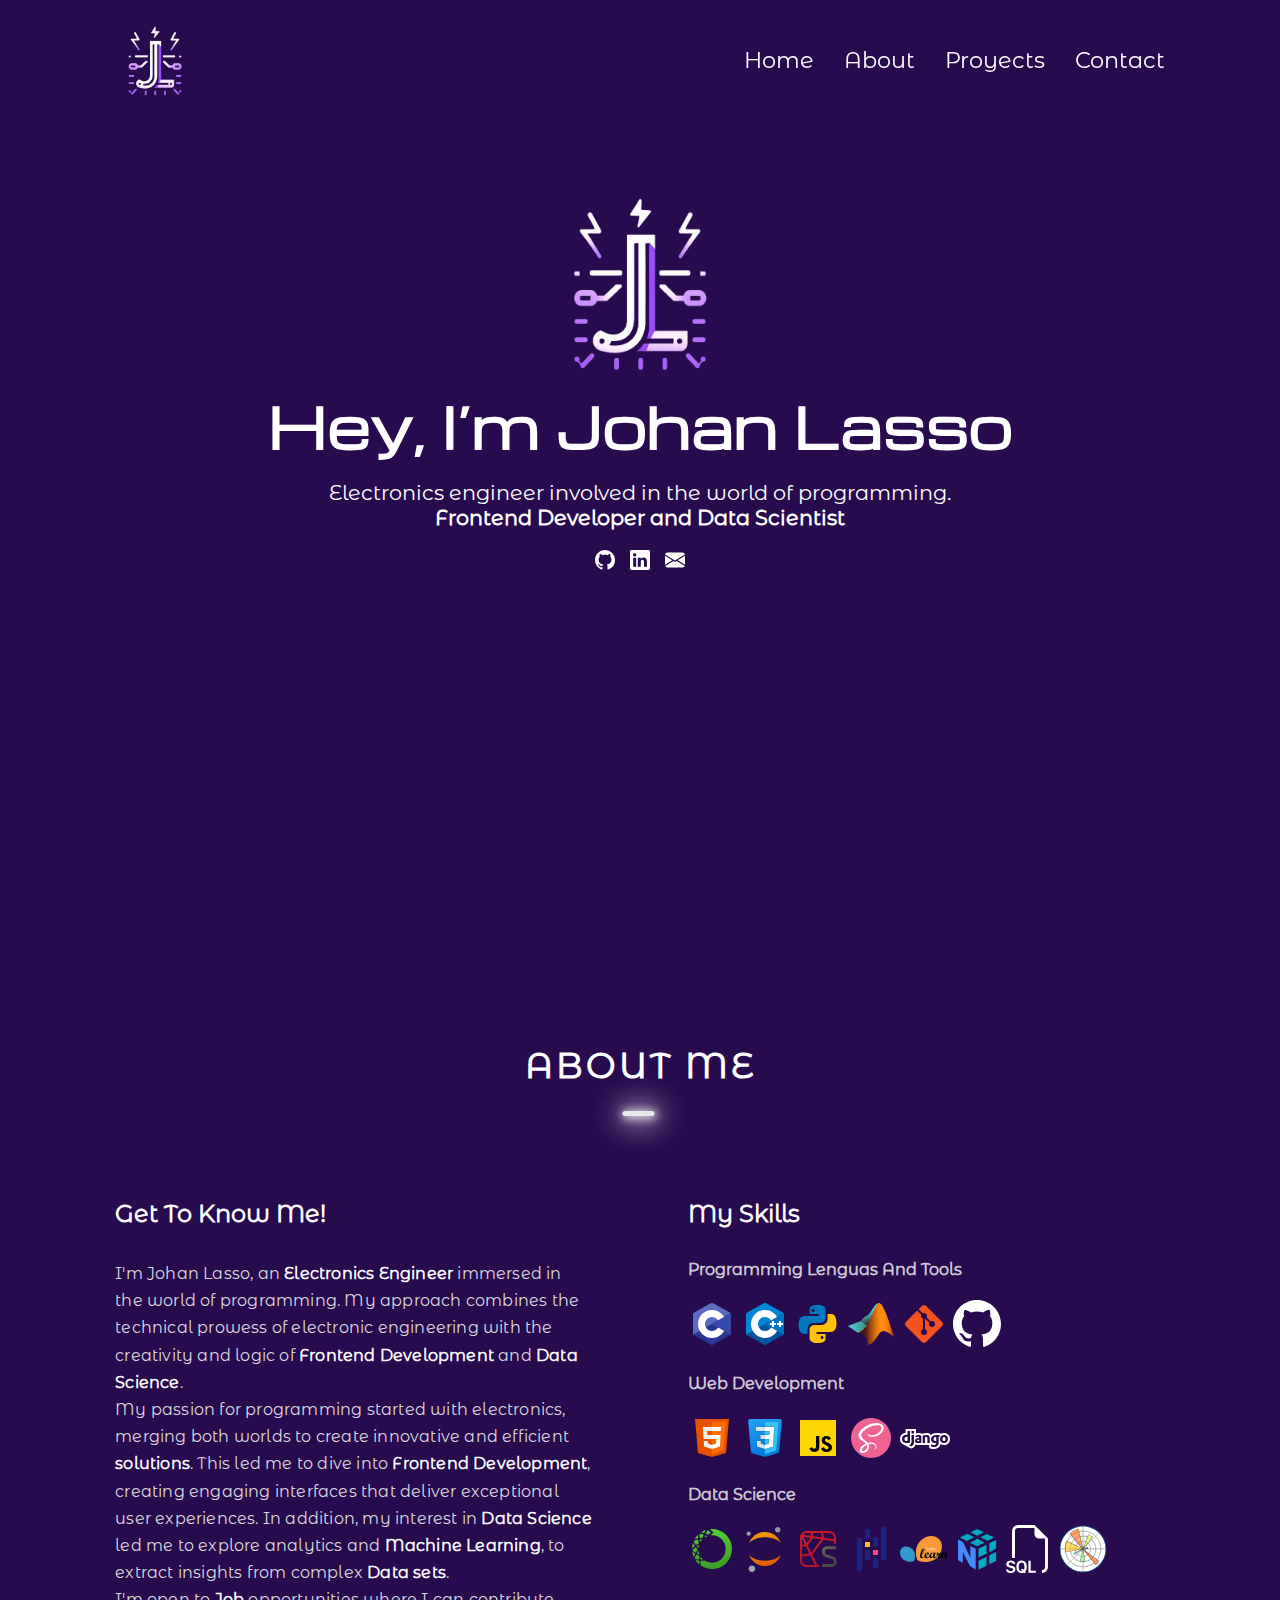
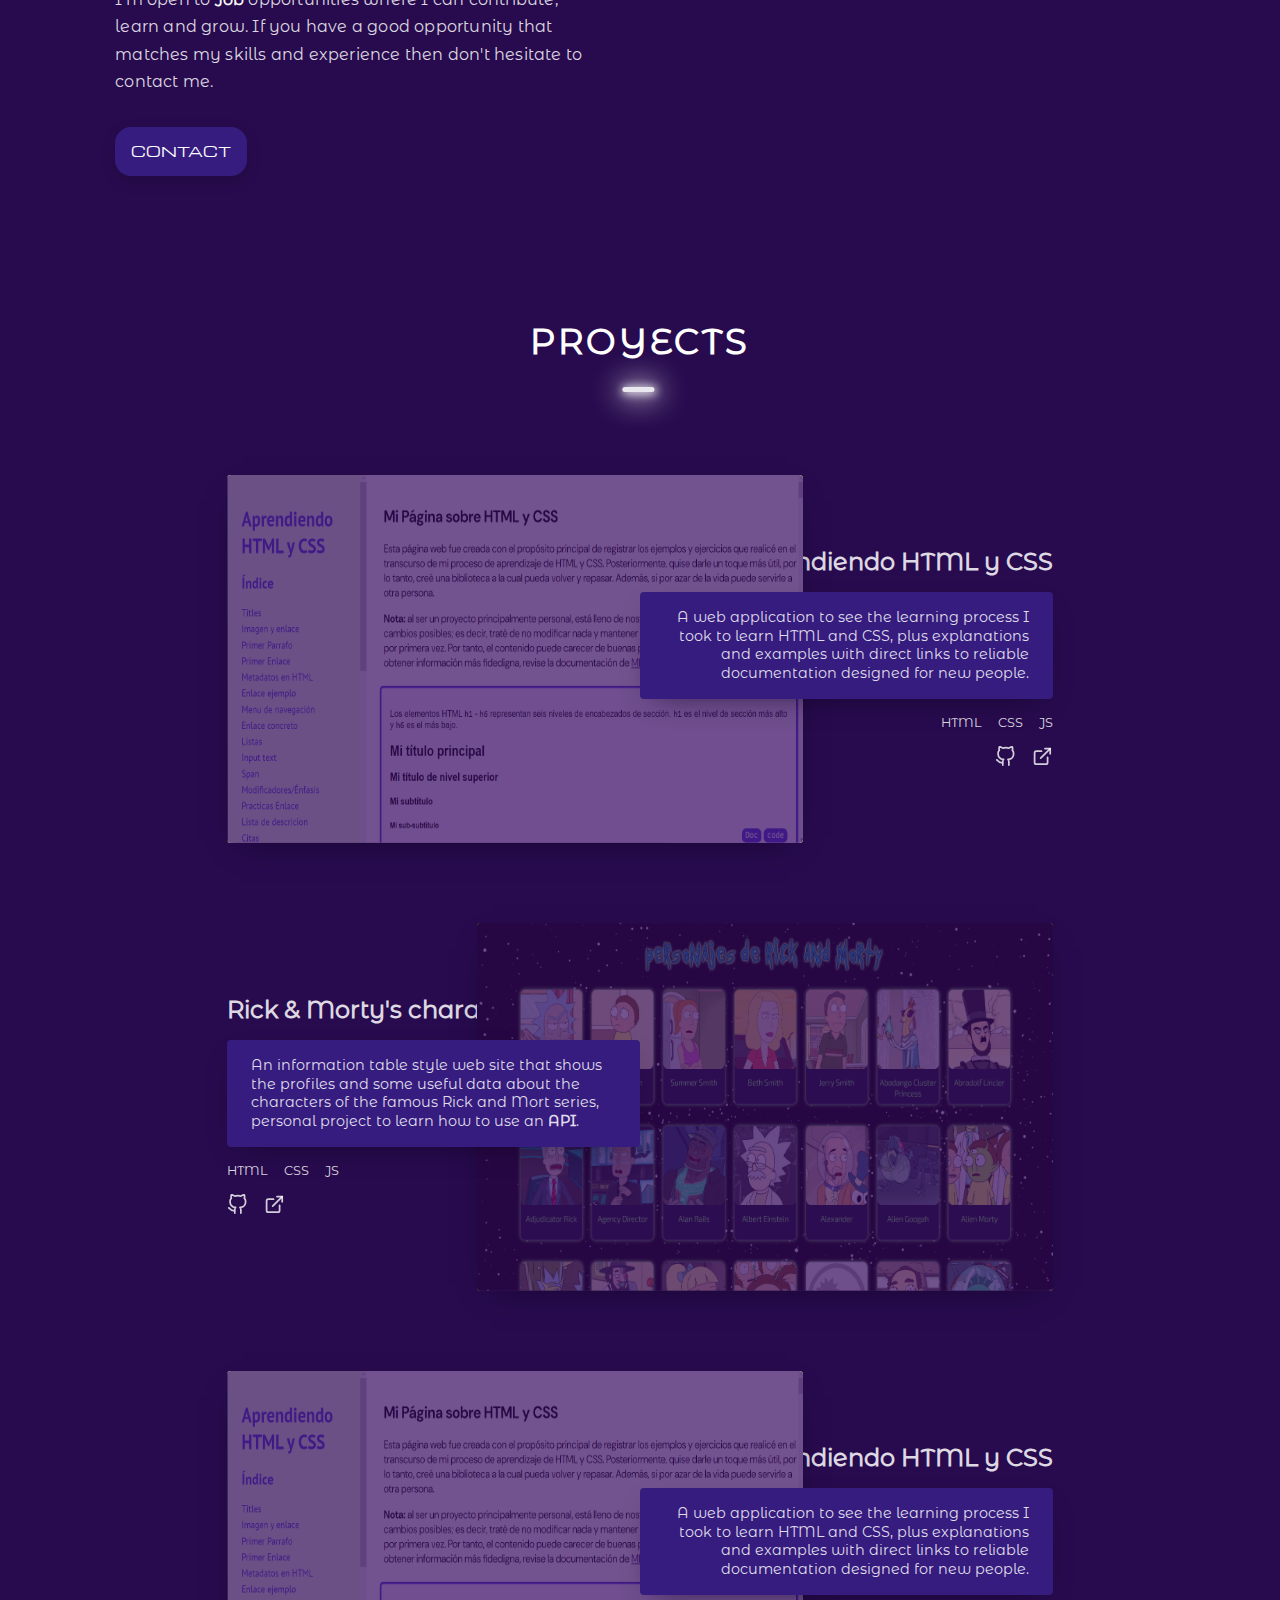
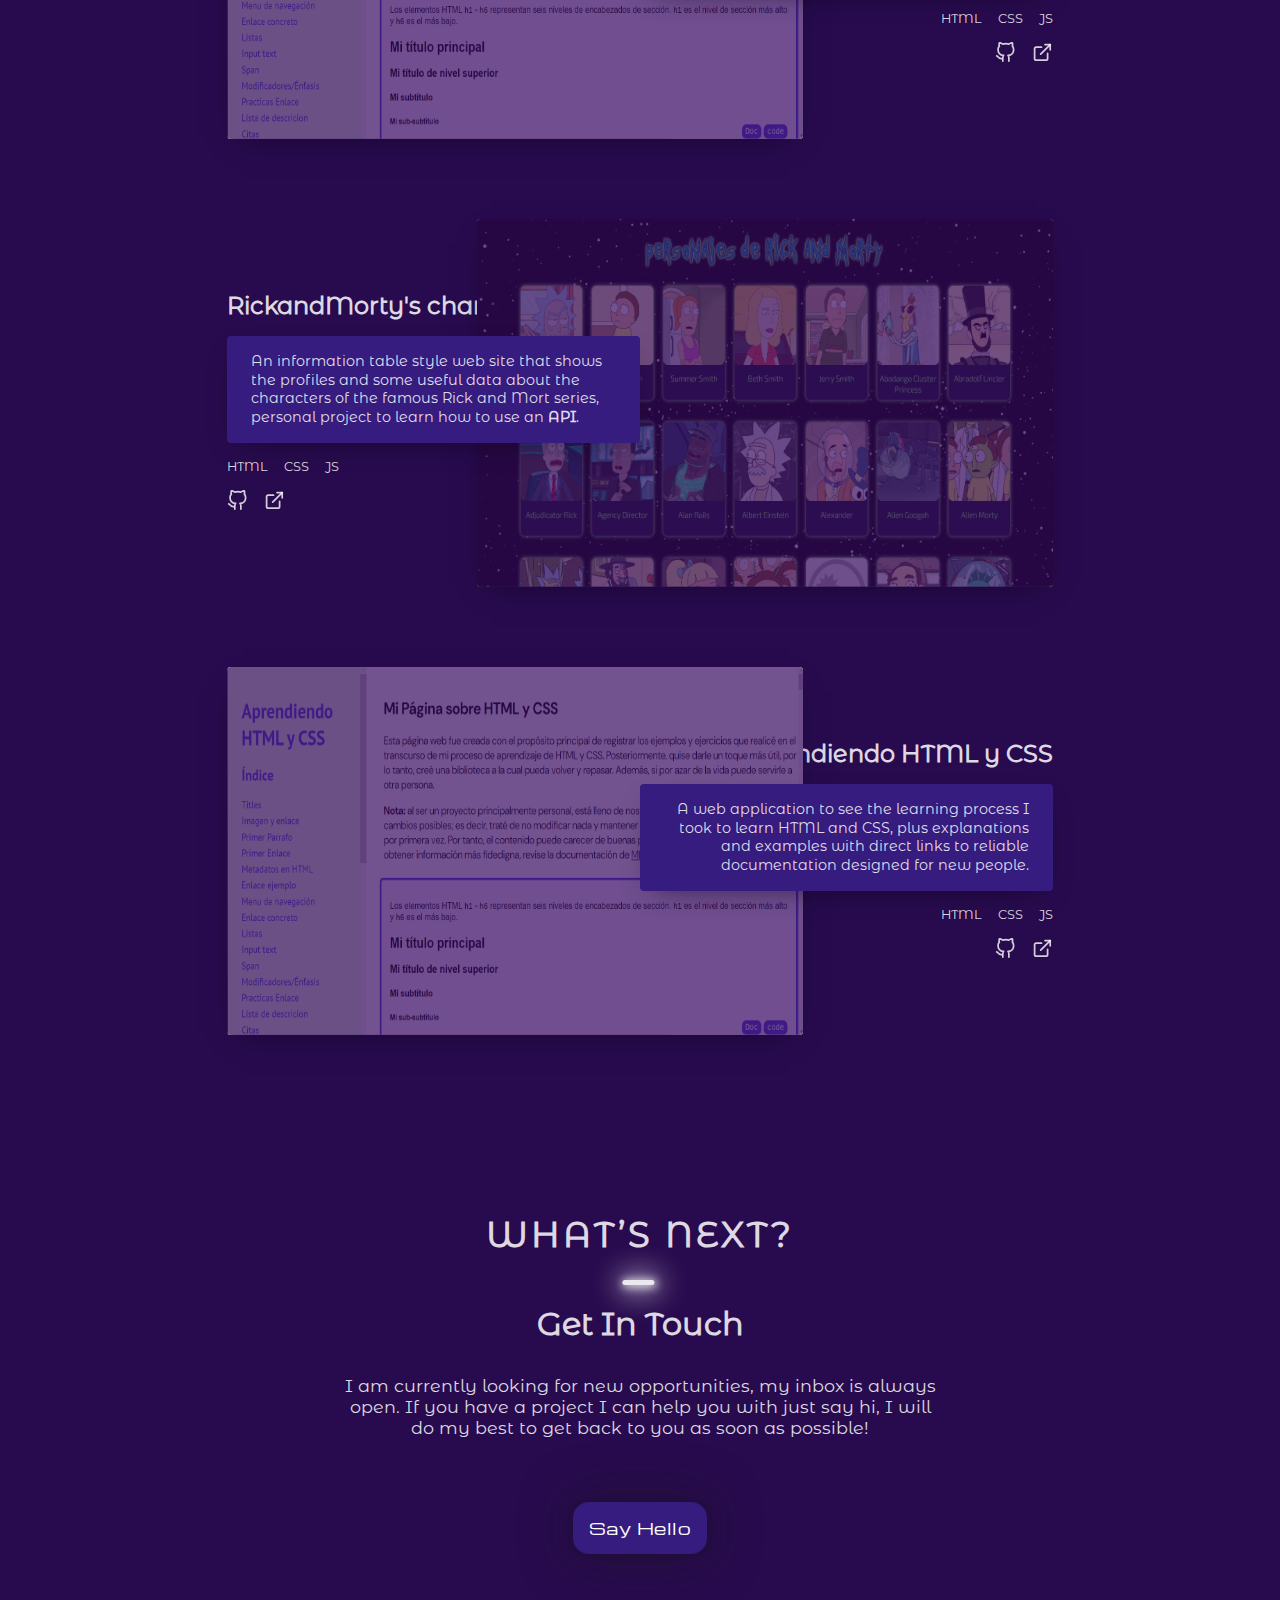
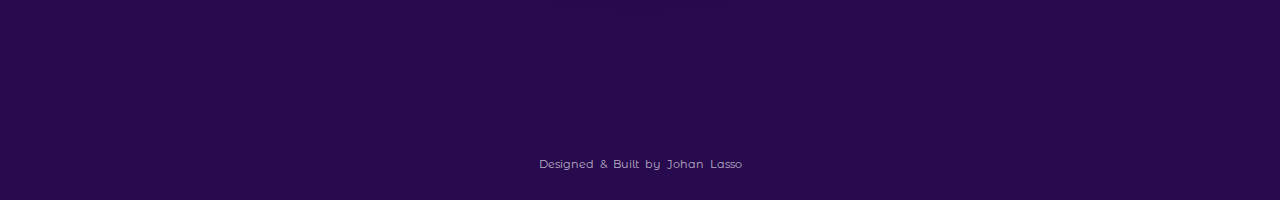
==== commit 691d4822: "refactorizando css" ====
--- a/index.html
+++ b/index.html
@@ -9,7 +9,7 @@
     <meta name="description" content="My first web portfolio, created only with HTML and CSS">
     <link rel="shortcut icon" href="assets/images/logo.png" type="image/x-icon">
 
-    <link rel="stylesheet" href="style.css">
+    <link rel="stylesheet" href="css/main-style.css">
     <title>Johan Lasso</title>
 </head>
 
@@ -18,7 +18,7 @@
         <div class="icon"><a href="index.html"><img src="assets/images/logo.png" alt="icon"></a></div>
         <nav>
             <ul>
-                <li><a href="index.html">Home</a></li>
+                <li><a href="#home">Home</a></li>
                 <li><a href="#about">About</a></li>
                 <li><a href="#proyects">Proyects</a></li>
                 <li><a href="#contact">Contact</a></li>
--- a/css/main-style.css
+++ b/css/main-style.css
@@ -0,0 +1,2 @@
+@import url("reset.css");
+@import url("style.css");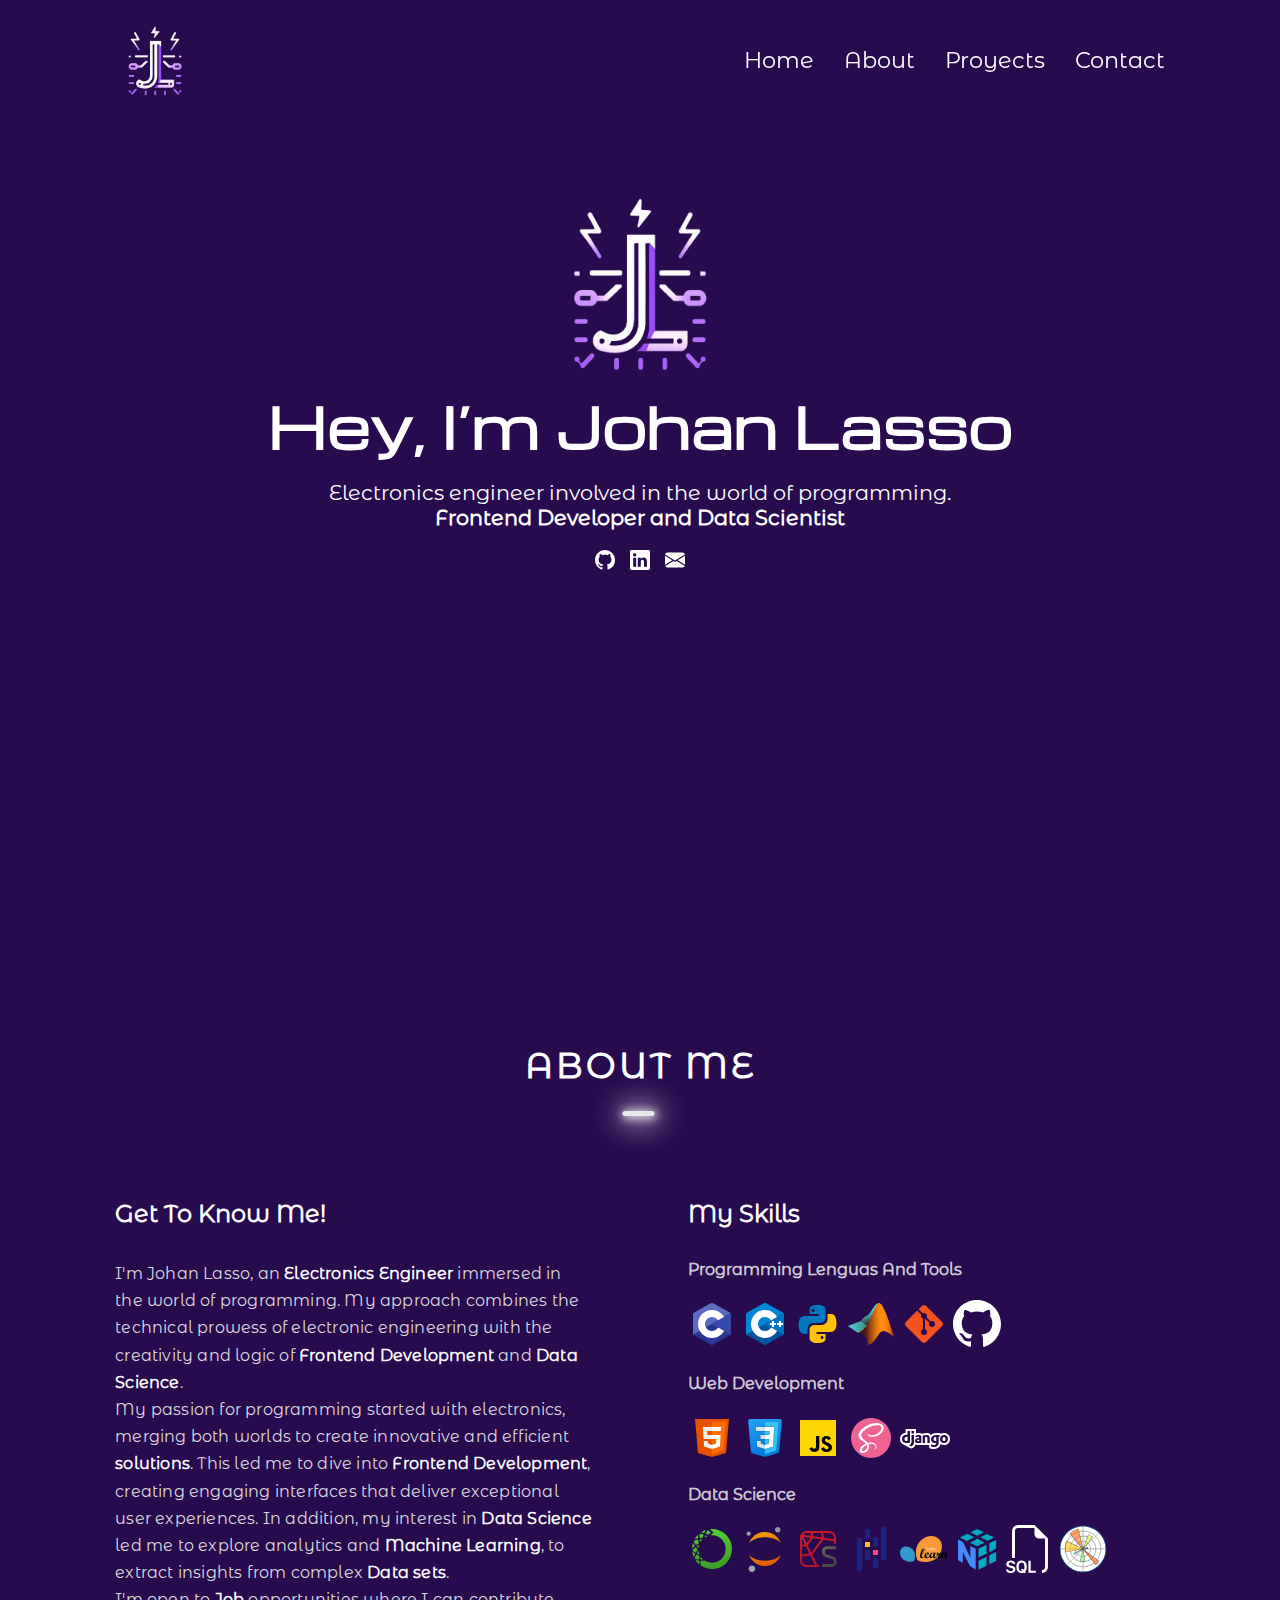
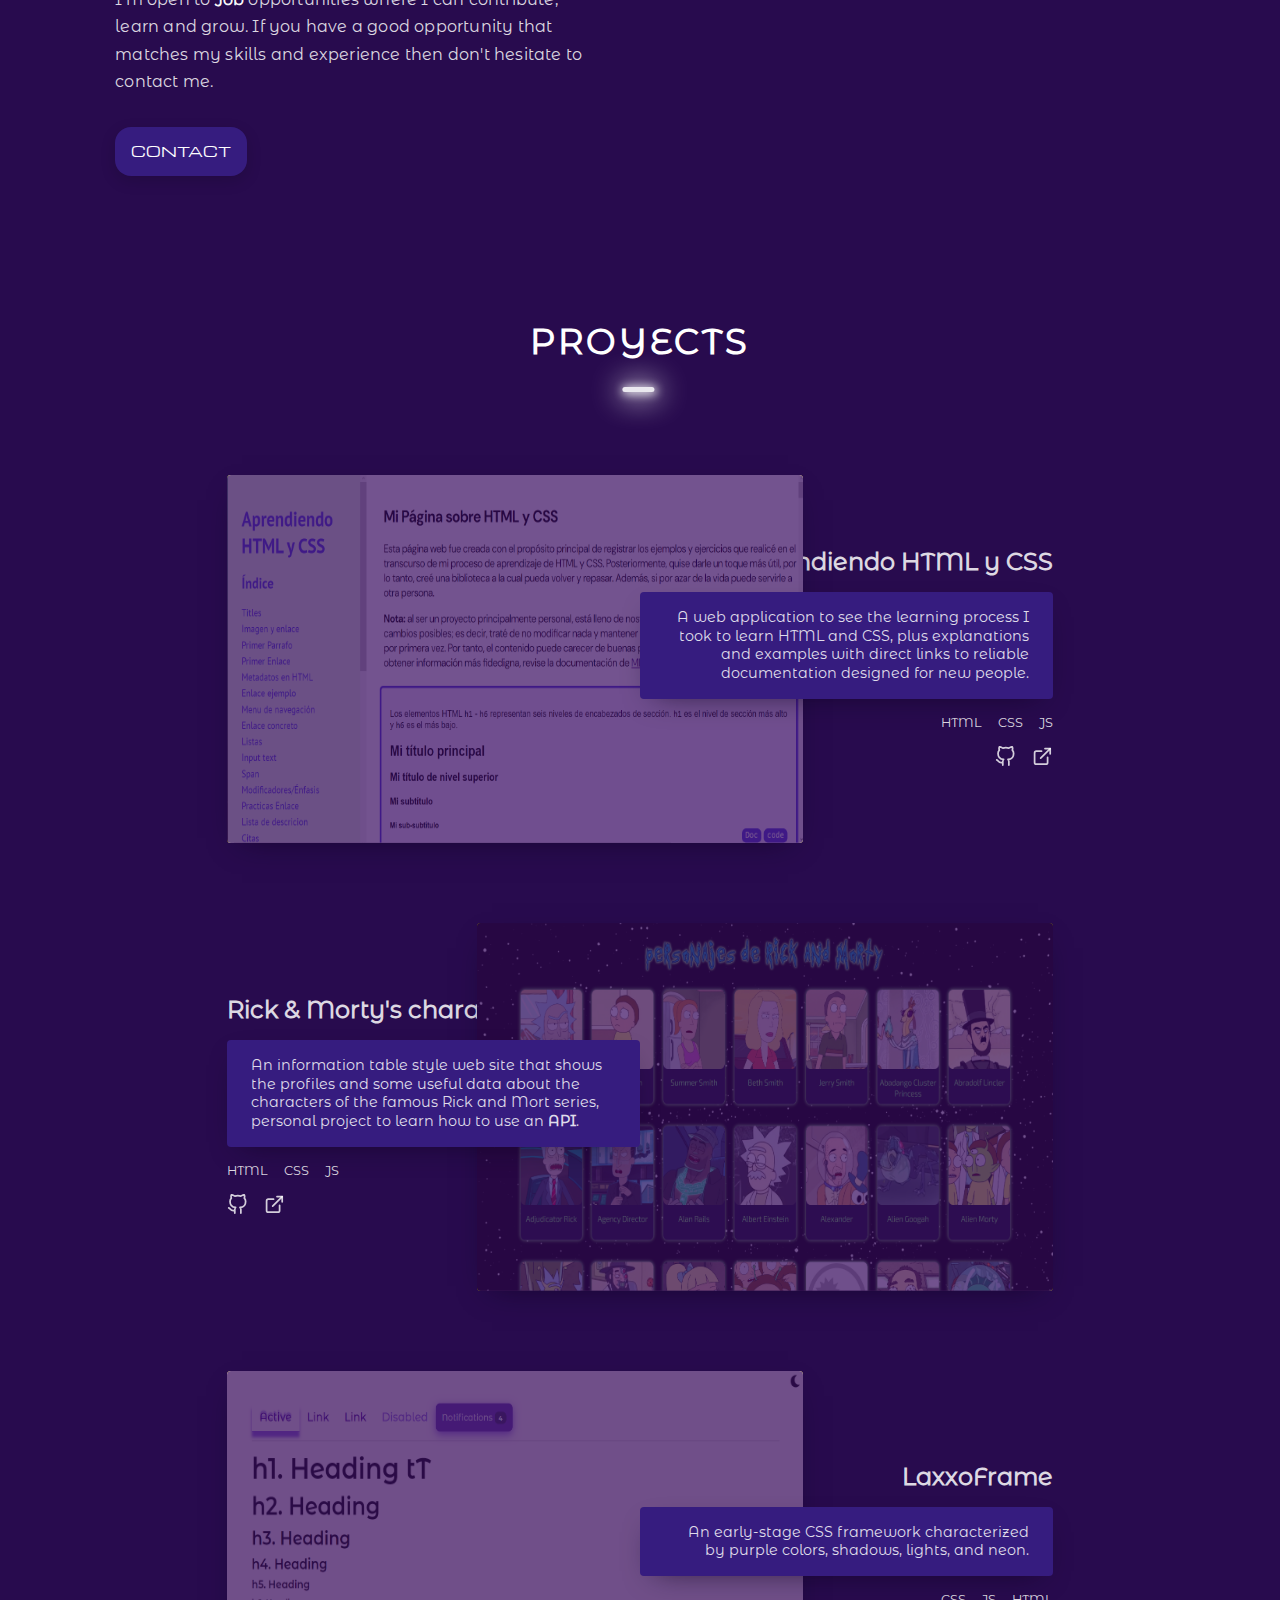
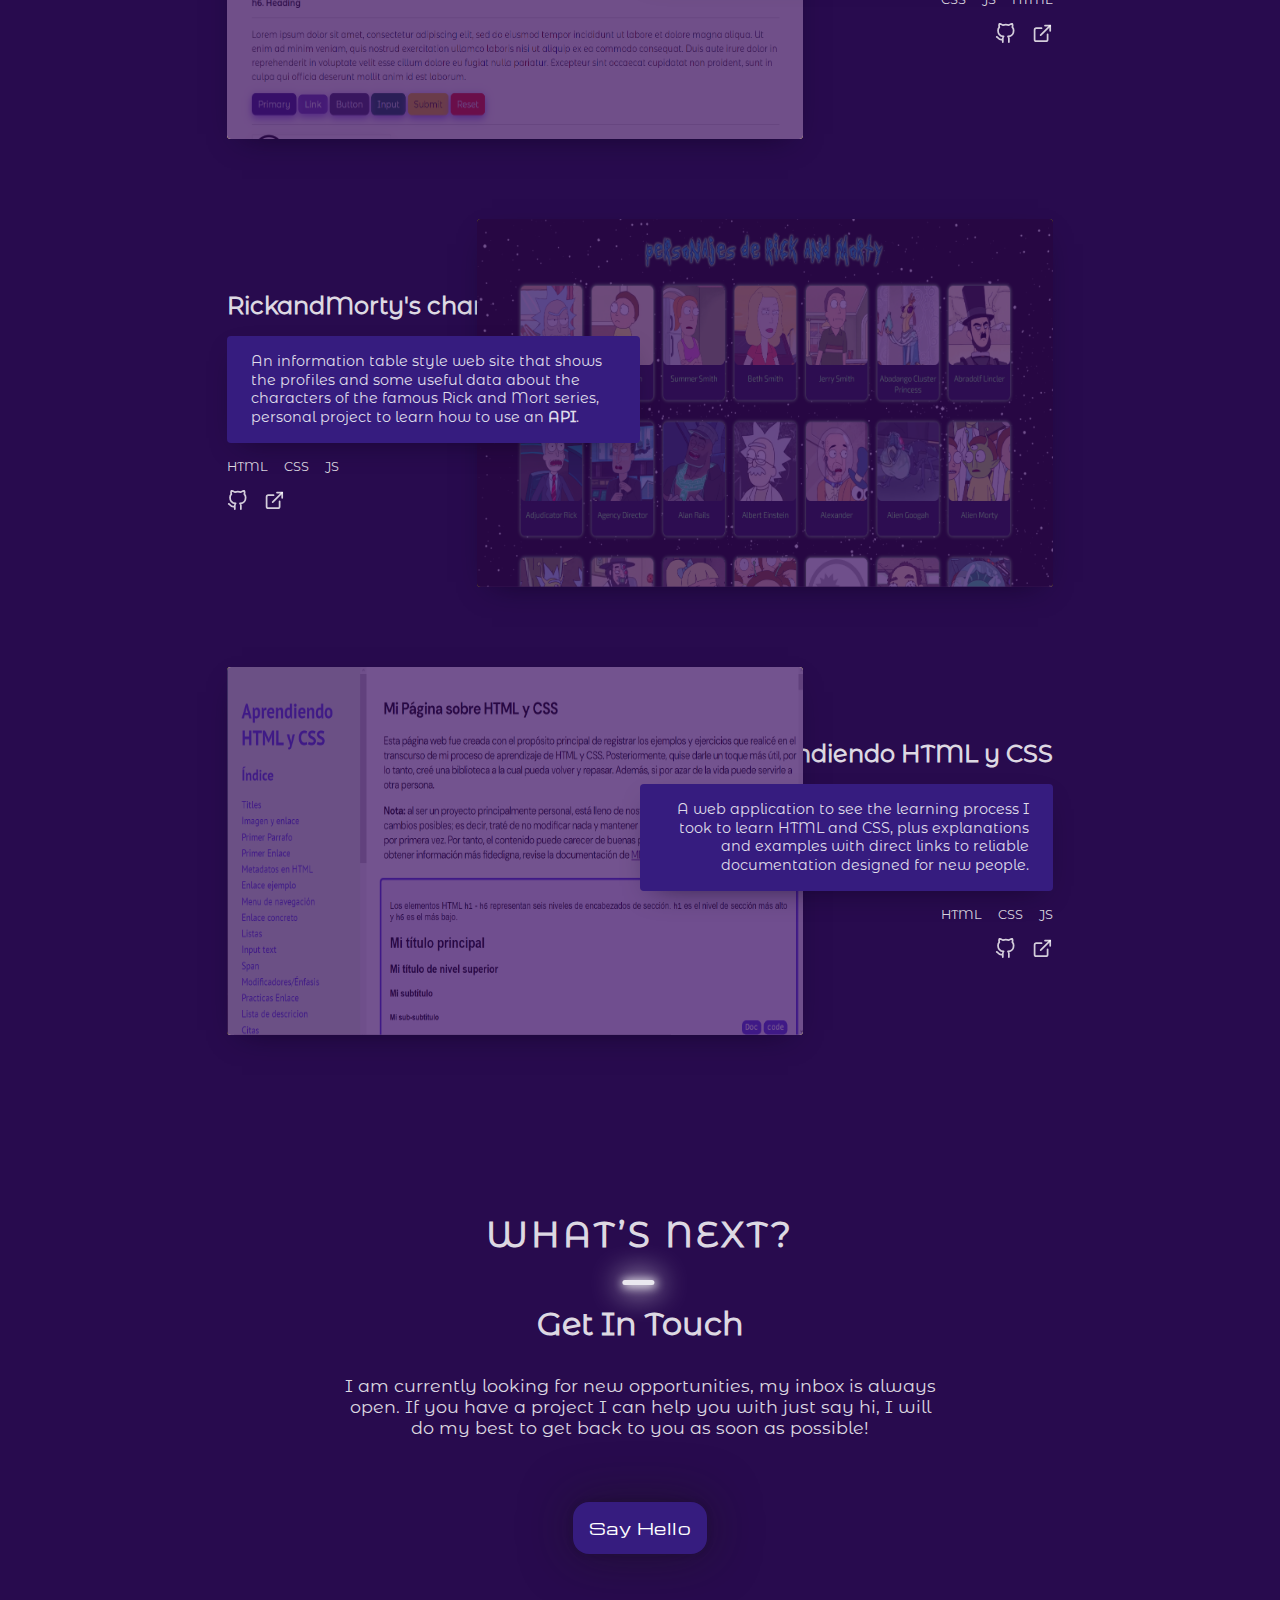
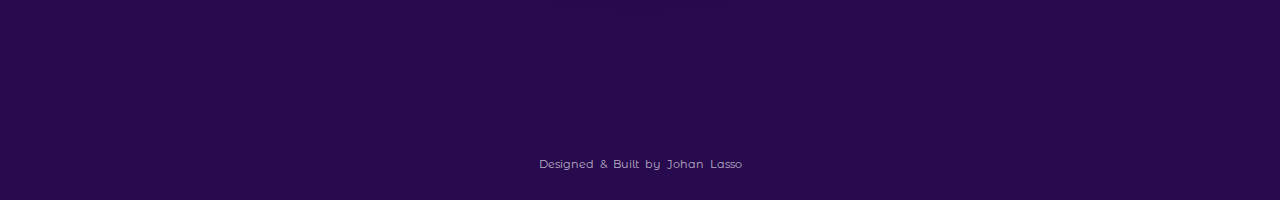
==== commit 4643ae86: "update project3" ====
--- a/index.html
+++ b/index.html
@@ -213,42 +213,42 @@
             </li>
             <li class="item-proyect reverse-proyect">
                 <div class="body-item-proyect right-proyect-body">
-                    <h3>Aprendiendo HTML y CSS</h3>
+                    <h3>LaxxoFrame</h3>
                     <div class="description">
-                        A web application to see the learning process I took to learn HTML and CSS, plus explanations
-                        and examples with direct links to reliable documentation designed for new people.</div>
-                    <ul class="tools">
-                        <li>HTML</li>
-                        <li>CSS</li>
-                        <li>JS</li>
-                    </ul>
-                    <div class="icon-proyect">
-                        <a href="http://" target="_blank" rel="noopener noreferrer">
-                            <svg xmlns="http://www.w3.org/2000/svg" role="img" viewBox="0 0 24 24" fill="none"
-                                stroke="currentColor" stroke-width="2" stroke-linecap="round" stroke-linejoin="round"
-                                class="feather feather-github">
-                                <title>GitHub</title>
-                                <path
-                                    d="M9 19c-5 1.5-5-2.5-7-3m14 6v-3.87a3.37 3.37 0 0 0-.94-2.61c3.14-.35 6.44-1.54 6.44-7A5.44 5.44 0 0 0 20 4.77 5.07 5.07 0 0 0 19.91 1S18.73.65 16 2.48a13.38 13.38 0 0 0-7 0C6.27.65 5.09 1 5.09 1A5.07 5.07 0 0 0 5 4.77a5.44 5.44 0 0 0-1.5 3.78c0 5.42 3.3 6.61 6.44 7A3.37 3.37 0 0 0 9 18.13V22">
-                                </path>
-                            </svg>
-                        </a>
-                        <a href="https://laxxoby.github.io/Aprendiento_HTML_CSS/" target="_blank"
-                            rel="noopener noreferrer">
-                            <svg xmlns="http://www.w3.org/2000/svg" role="img" viewBox="0 0 24 24" fill="none"
-                                stroke="currentColor" stroke-width="2" stroke-linecap="round" stroke-linejoin="round"
-                                class="feather feather-external-link">
-                                <title>External Link</title>
-                                <path d="M18 13v6a2 2 0 0 1-2 2H5a2 2 0 0 1-2-2V8a2 2 0 0 1 2-2h6"></path>
-                                <polyline points="15 3 21 3 21 9"></polyline>
-                                <line x1="10" y1="14" x2="21" y2="3"></line>
-                            </svg></a>
-                    </div>
-                </div>
-                <div class="imagen-proyect">
-                    <a href="https://laxxoby.github.io/Aprendiento_HTML_CSS/" target="_blank" rel="noopener noreferrer">
-                        <div class="overlay"></div>
-                        <img src="images/proyect1.png" alt="Imagen Proyect">
+                        An early-stage CSS framework characterized by purple colors, shadows, lights, and neon.
+                    </div>
+                    <ul class="tools">
+                        <li>CSS</li>
+                        <li>JS</li>
+                        <li>HTML</li>
+                    </ul>
+                    <div class="icon-proyect">
+                        <a href="https://github.com/Laxxoby/LaxxoFramework" target="_blank" rel="noopener noreferrer">
+                            <svg xmlns="http://www.w3.org/2000/svg" role="img" viewBox="0 0 24 24" fill="none"
+                                stroke="currentColor" stroke-width="2" stroke-linecap="round" stroke-linejoin="round"
+                                class="feather feather-github">
+                                <title>GitHub</title>
+                                <path
+                                    d="M9 19c-5 1.5-5-2.5-7-3m14 6v-3.87a3.37 3.37 0 0 0-.94-2.61c3.14-.35 6.44-1.54 6.44-7A5.44 5.44 0 0 0 20 4.77 5.07 5.07 0 0 0 19.91 1S18.73.65 16 2.48a13.38 13.38 0 0 0-7 0C6.27.65 5.09 1 5.09 1A5.07 5.07 0 0 0 5 4.77a5.44 5.44 0 0 0-1.5 3.78c0 5.42 3.3 6.61 6.44 7A3.37 3.37 0 0 0 9 18.13V22">
+                                </path>
+                            </svg>
+                        </a>
+                        <a href="https://laxxoby.github.io/LaxxoFramework/" target="_blank" rel="noopener noreferrer">
+                            <svg xmlns="http://www.w3.org/2000/svg" role="img" viewBox="0 0 24 24" fill="none"
+                                stroke="currentColor" stroke-width="2" stroke-linecap="round" stroke-linejoin="round"
+                                class="feather feather-external-link">
+                                <title>External Link</title>
+                                <path d="M18 13v6a2 2 0 0 1-2 2H5a2 2 0 0 1-2-2V8a2 2 0 0 1 2-2h6"></path>
+                                <polyline points="15 3 21 3 21 9"></polyline>
+                                <line x1="10" y1="14" x2="21" y2="3"></line>
+                            </svg>
+                        </a>
+                    </div>
+                </div>
+                <div class="imagen-proyect">
+                    <a href="https://laxxoby.github.io/LaxxoFramework/" target="_blank" rel="noopener noreferrer">
+                        <div class="overlay"></div>
+                        <img src="assets/images/proyect3.png" alt="Imagen Proyect">
                     </a>
                 </div>
             </li>
--- a/css/main-style.css
+++ b/css/main-style.css
@@ -1,2 +1,4 @@
 @import url("reset.css");
-@import url("style.css");+@import url("style.css");
+
+@import url("components/form.css");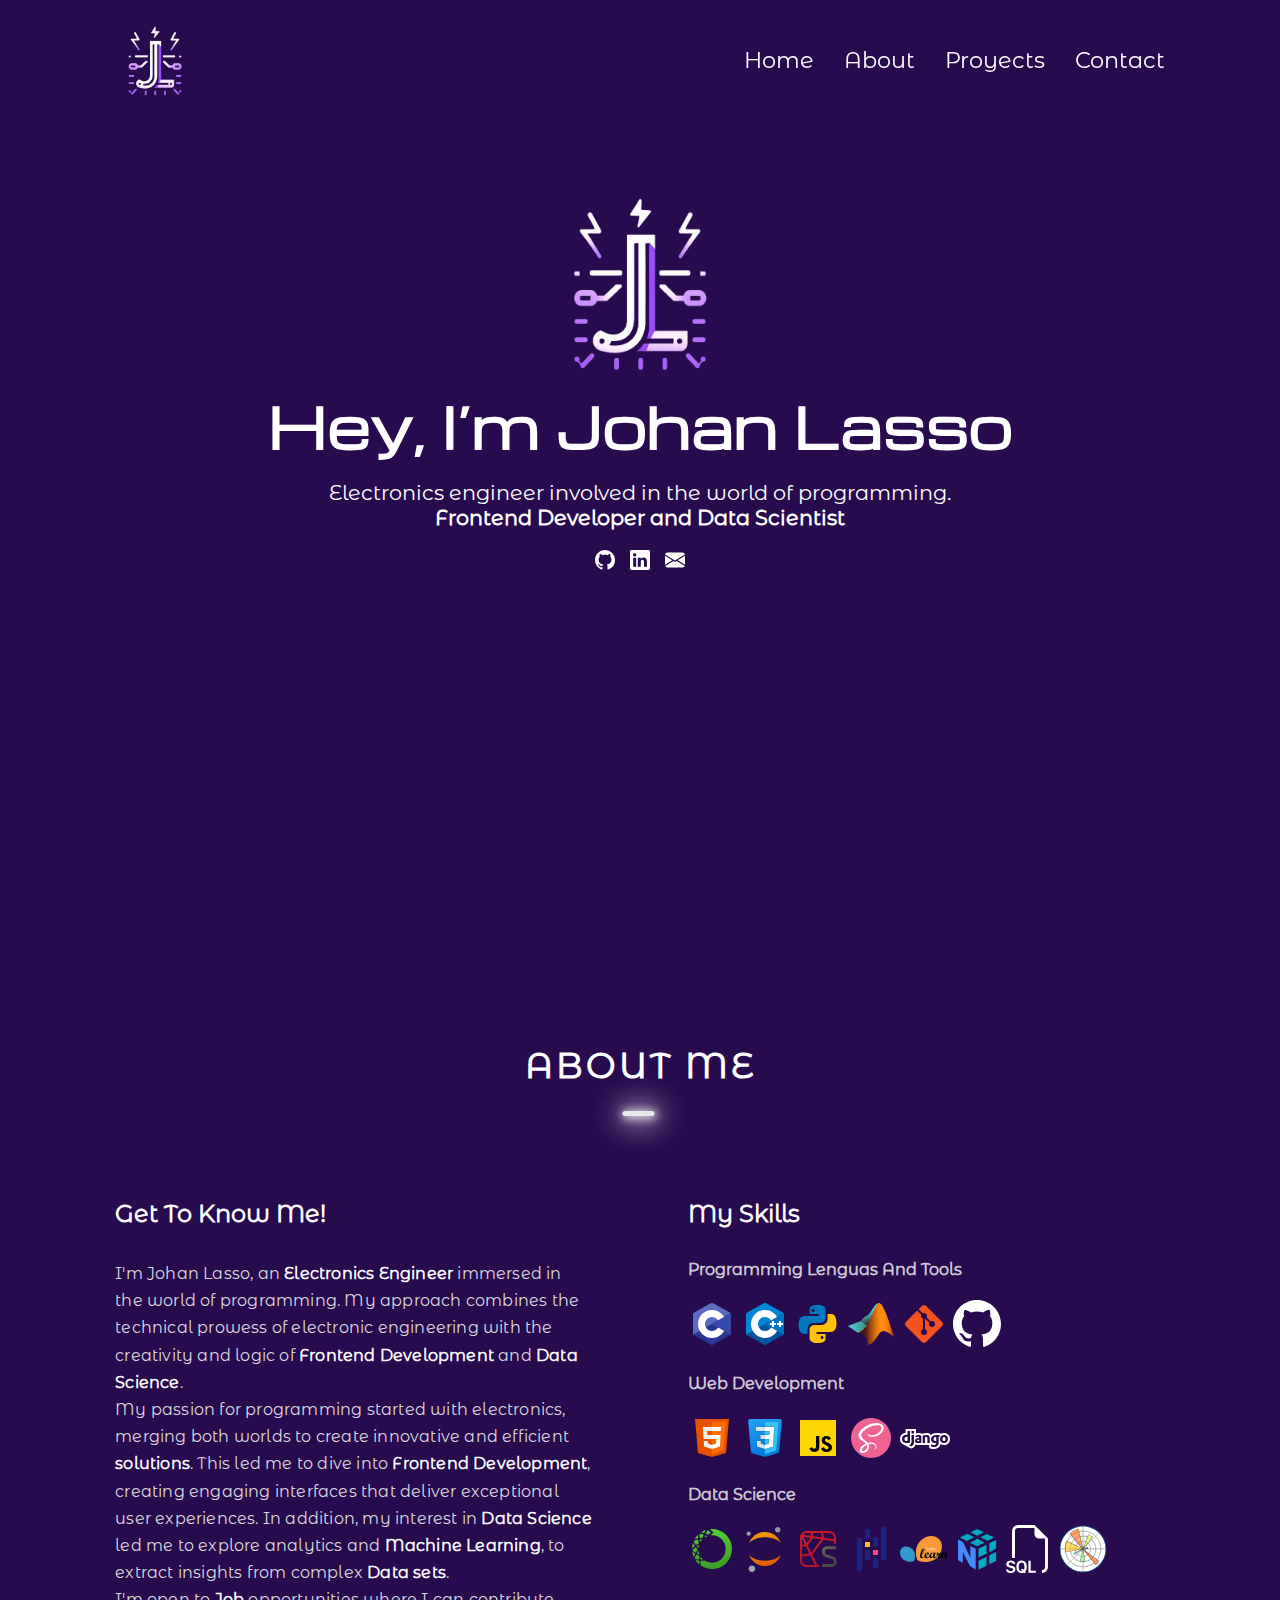
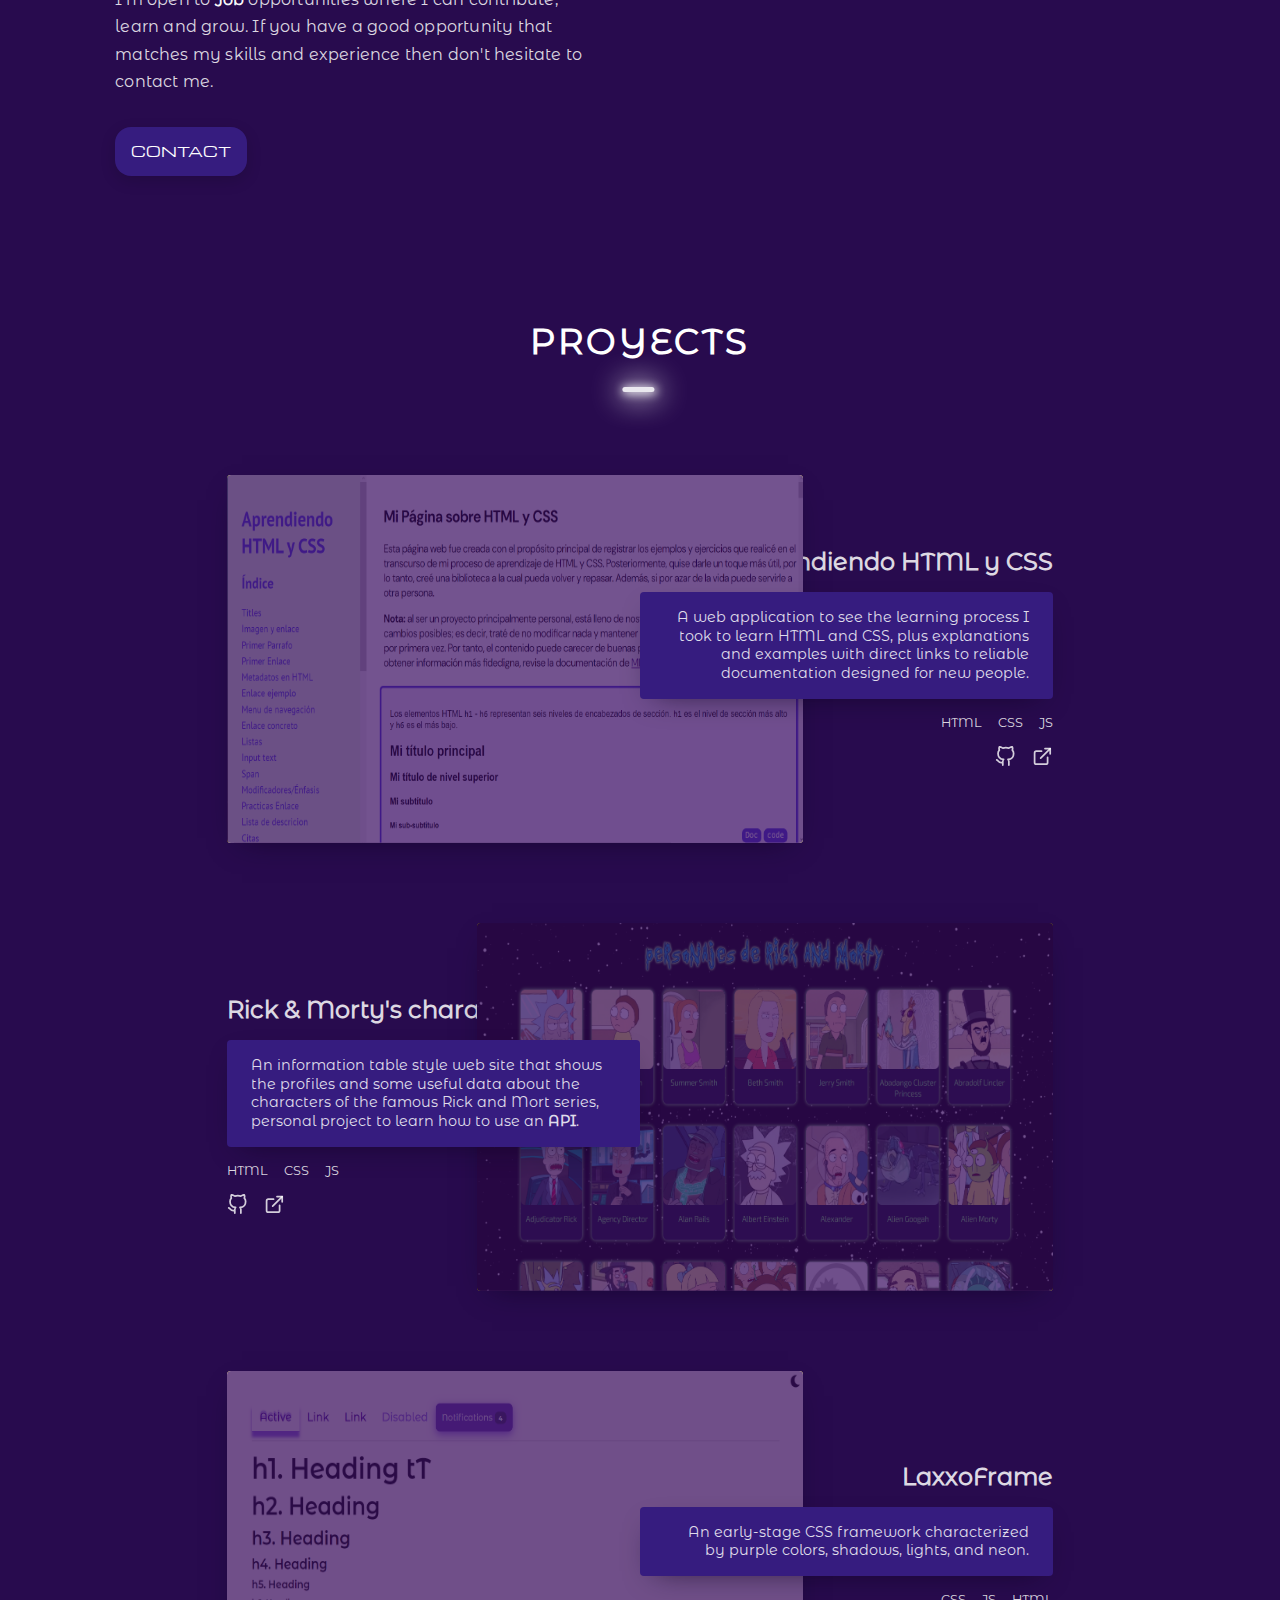
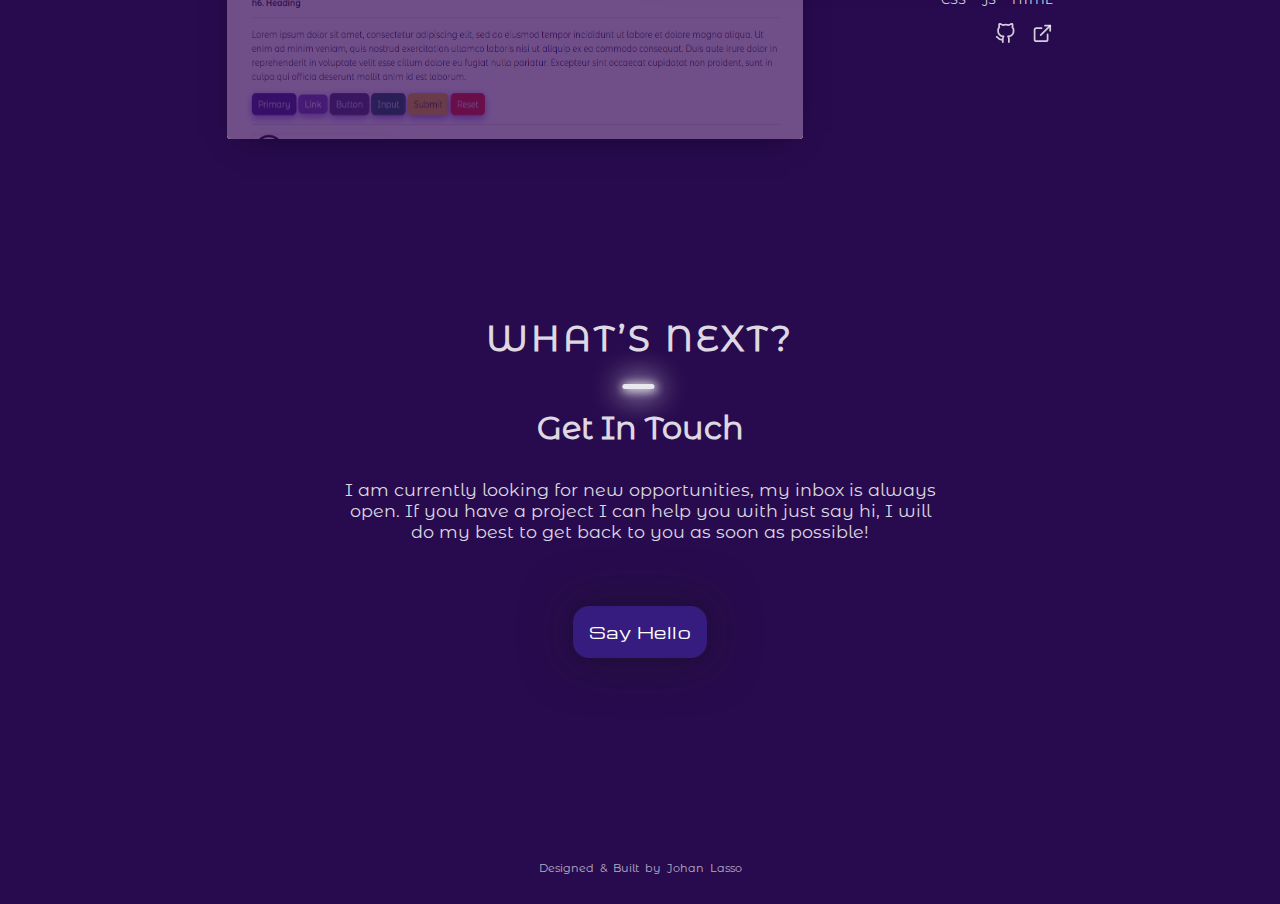
==== commit 7a6a0883: "updated" ====
--- a/index.html
+++ b/index.html
@@ -170,6 +170,7 @@
                     </a>
                 </div>
             </li>
+            
             <li class="item-proyect">
                 <div class="body-item-proyect left-proyect-body">
                     <h3>Rick & Morty's character status</h3>
@@ -211,6 +212,7 @@
                     </a>
                 </div>
             </li>
+
             <li class="item-proyect reverse-proyect">
                 <div class="body-item-proyect right-proyect-body">
                     <h3>LaxxoFrame</h3>
@@ -252,85 +254,7 @@
                     </a>
                 </div>
             </li>
-            <li class="item-proyect">
-                <div class="body-item-proyect left-proyect-body">
-                    <h3>RickandMorty's character status</h3>
-                    <div class="description">An information table style web site that shows the profiles and some useful
-                        data about the characters of the famous Rick and Mort series, personal project to learn how to
-                        use an <strong>API</strong>.</div>
-                    <ul class="tools">
-                        <li>HTML</li>
-                        <li>CSS</li>
-                        <li>JS</li>
-                    </ul>
-                    <div class="icon-proyect">
-                        <a href="https://github.com/Laxxoby/RickandMortyApp" target="_blank" rel="noopener noreferrer">
-                            <svg xmlns="http://www.w3.org/2000/svg" role="img" viewBox="0 0 24 24" fill="none"
-                                stroke="currentColor" stroke-width="2" stroke-linecap="round" stroke-linejoin="round"
-                                class="feather feather-github">
-                                <title>GitHub</title>
-                                <path
-                                    d="M9 19c-5 1.5-5-2.5-7-3m14 6v-3.87a3.37 3.37 0 0 0-.94-2.61c3.14-.35 6.44-1.54 6.44-7A5.44 5.44 0 0 0 20 4.77 5.07 5.07 0 0 0 19.91 1S18.73.65 16 2.48a13.38 13.38 0 0 0-7 0C6.27.65 5.09 1 5.09 1A5.07 5.07 0 0 0 5 4.77a5.44 5.44 0 0 0-1.5 3.78c0 5.42 3.3 6.61 6.44 7A3.37 3.37 0 0 0 9 18.13V22">
-                                </path>
-                            </svg></a>
-                        <a href="https://laxxoby.github.io/RickandMortyApp/" target="_blank" rel="noopener noreferrer">
-                            <svg xmlns="http://www.w3.org/2000/svg" role="img" viewBox="0 0 24 24" fill="none"
-                                stroke="currentColor" stroke-width="2" stroke-linecap="round" stroke-linejoin="round"
-                                class="feather feather-external-link">
-                                <title>External Link</title>
-                                <path d="M18 13v6a2 2 0 0 1-2 2H5a2 2 0 0 1-2-2V8a2 2 0 0 1 2-2h6"></path>
-                                <polyline points="15 3 21 3 21 9"></polyline>
-                                <line x1="10" y1="14" x2="21" y2="3"></line>
-                            </svg></a>
-                    </div>
-                </div>
-                <div class="imagen-proyect">
-                    <a href="https://laxxoby.github.io/RickandMortyApp/" target="_blank" rel="noopener noreferrer">
-                        <div class="overlay"></div>
-                        <img src="images/proyect2.jpg" alt="Imagen Proyect">
-                    </a>
-                </div>
-            </li>
-            <li class="item-proyect reverse-proyect">
-                <div class="body-item-proyect right-proyect-body">
-                    <h3>Aprendiendo HTML y CSS</h3>
-                    <div class="description">
-                        A web application to see the learning process I took to learn HTML and CSS, plus explanations
-                        and examples with direct links to reliable documentation designed for new people.</div>
-                    <ul class="tools">
-                        <li>HTML</li>
-                        <li>CSS</li>
-                        <li>JS</li>
-                    </ul>
-                    <div class="icon-proyect">
-                        <a href="http://" target="_blank" rel="noopener noreferrer">
-                            <svg xmlns="http://www.w3.org/2000/svg" role="img" viewBox="0 0 24 24" fill="none"
-                                stroke="currentColor" stroke-width="2" stroke-linecap="round" stroke-linejoin="round"
-                                class="feather feather-github">
-                                <title>GitHub</title>
-                                <path
-                                    d="M9 19c-5 1.5-5-2.5-7-3m14 6v-3.87a3.37 3.37 0 0 0-.94-2.61c3.14-.35 6.44-1.54 6.44-7A5.44 5.44 0 0 0 20 4.77 5.07 5.07 0 0 0 19.91 1S18.73.65 16 2.48a13.38 13.38 0 0 0-7 0C6.27.65 5.09 1 5.09 1A5.07 5.07 0 0 0 5 4.77a5.44 5.44 0 0 0-1.5 3.78c0 5.42 3.3 6.61 6.44 7A3.37 3.37 0 0 0 9 18.13V22">
-                                </path>
-                            </svg></a>
-                        <a href="https://laxxoby.github.io/Aprendiento_HTML_CSS/" target="_blank"
-                            rel="noopener noreferrer">
-                            <svg xmlns="http://www.w3.org/2000/svg" role="img" viewBox="0 0 24 24" fill="none"
-                                stroke="currentColor" stroke-width="2" stroke-linecap="round" stroke-linejoin="round"
-                                class="feather feather-external-link">
-                                <title>External Link</title>
-                                <path d="M18 13v6a2 2 0 0 1-2 2H5a2 2 0 0 1-2-2V8a2 2 0 0 1 2-2h6"></path>
-                                <polyline points="15 3 21 3 21 9"></polyline>
-                                <line x1="10" y1="14" x2="21" y2="3"></line>
-                            </svg></a>
-                    </div>
-                </div>
-                <div class="imagen-proyect">
-                    <a href="https://laxxoby.github.io/Aprendiento_HTML_CSS/" target="_blank" rel="noopener noreferrer">
-                        <div class="overlay"></div>
-                        <img src="images/proyect1.png" alt="Imagen Proyect">
-                    </a>
-                </div>
-            </li>
+
         </ul>
 
     </section>
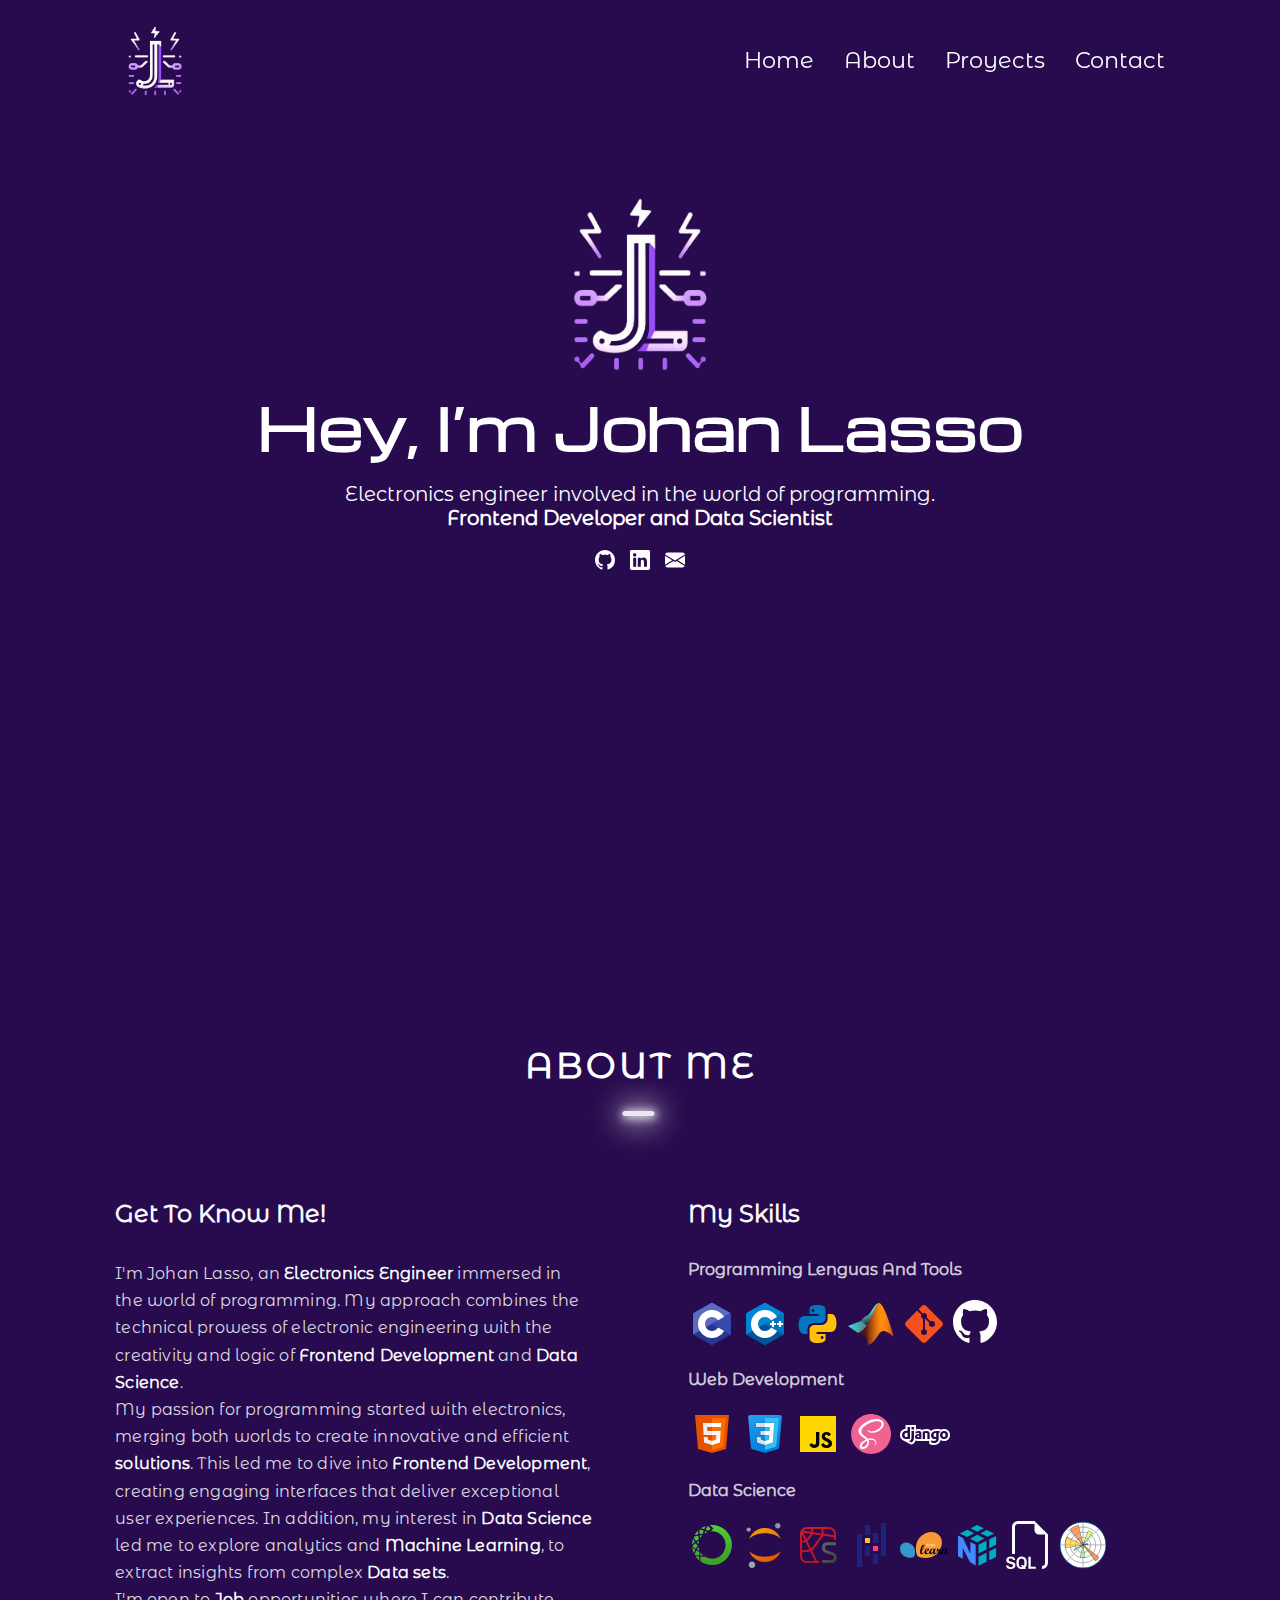
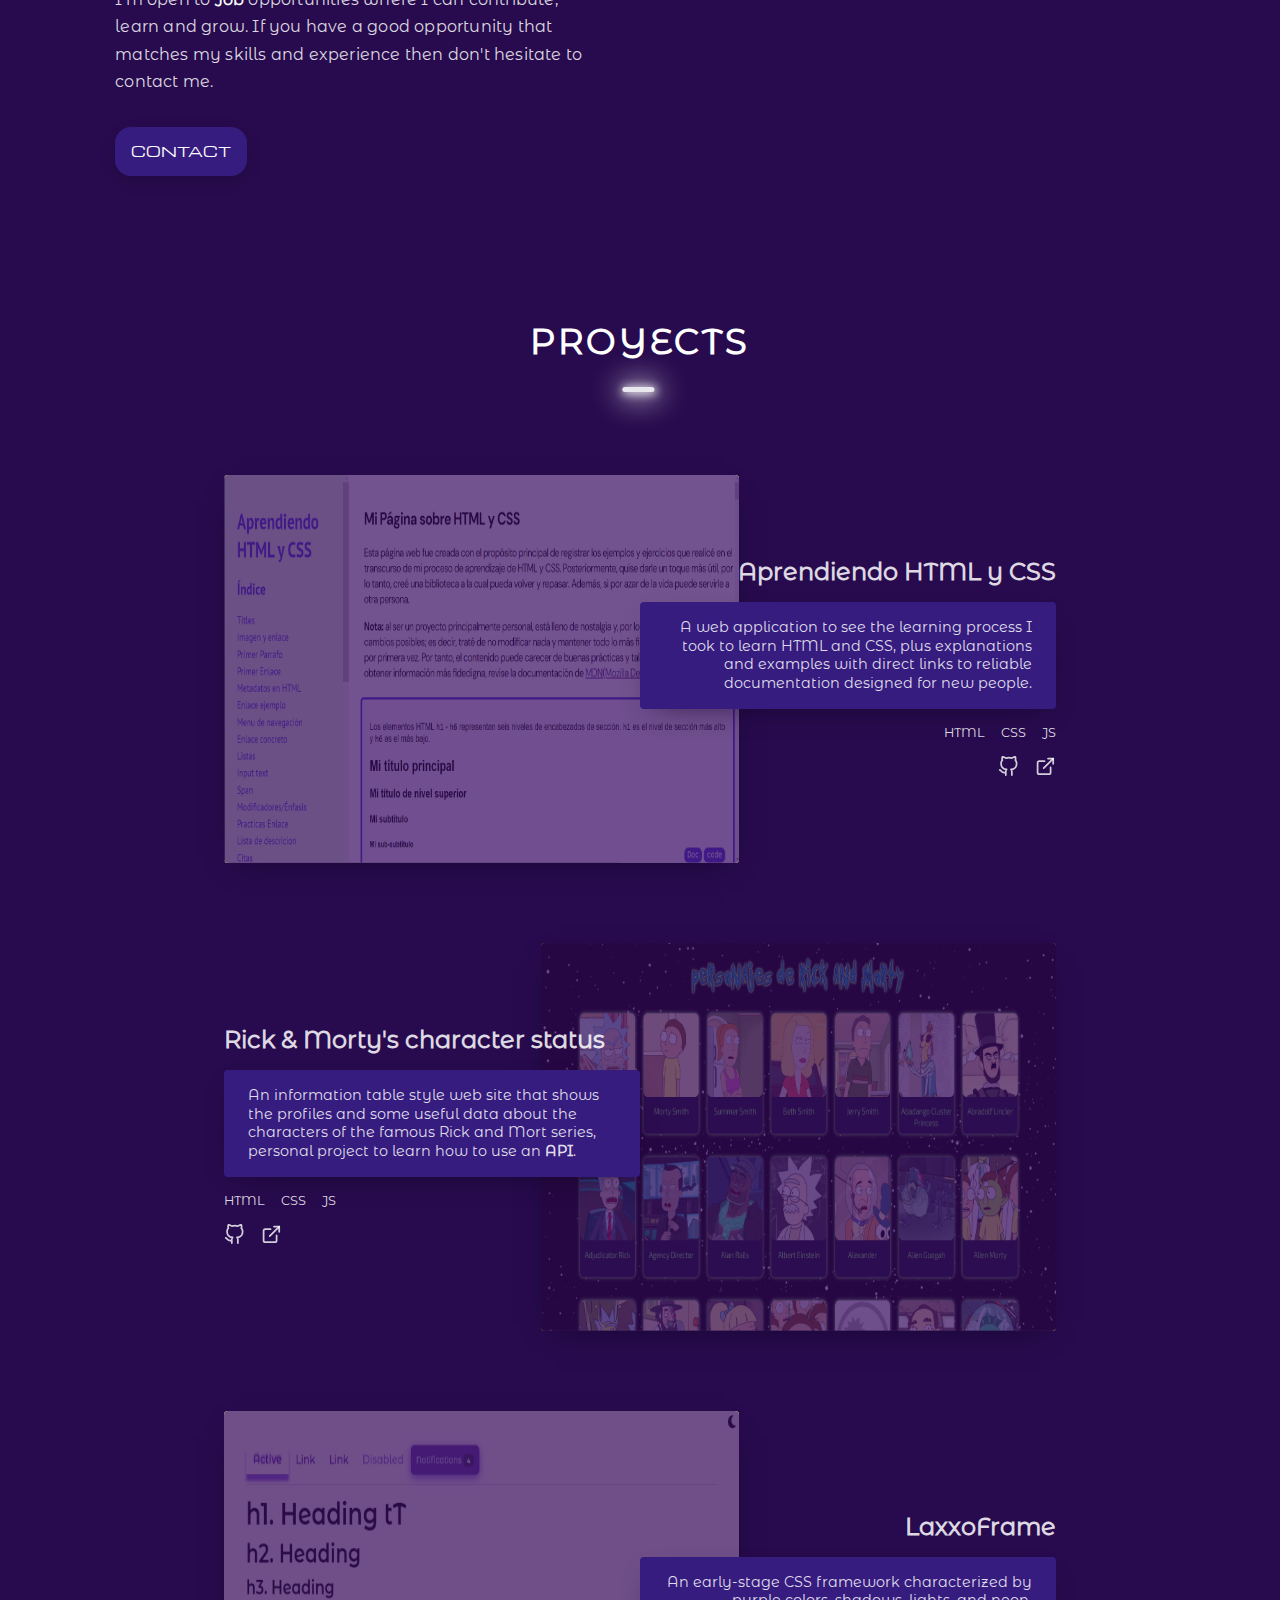
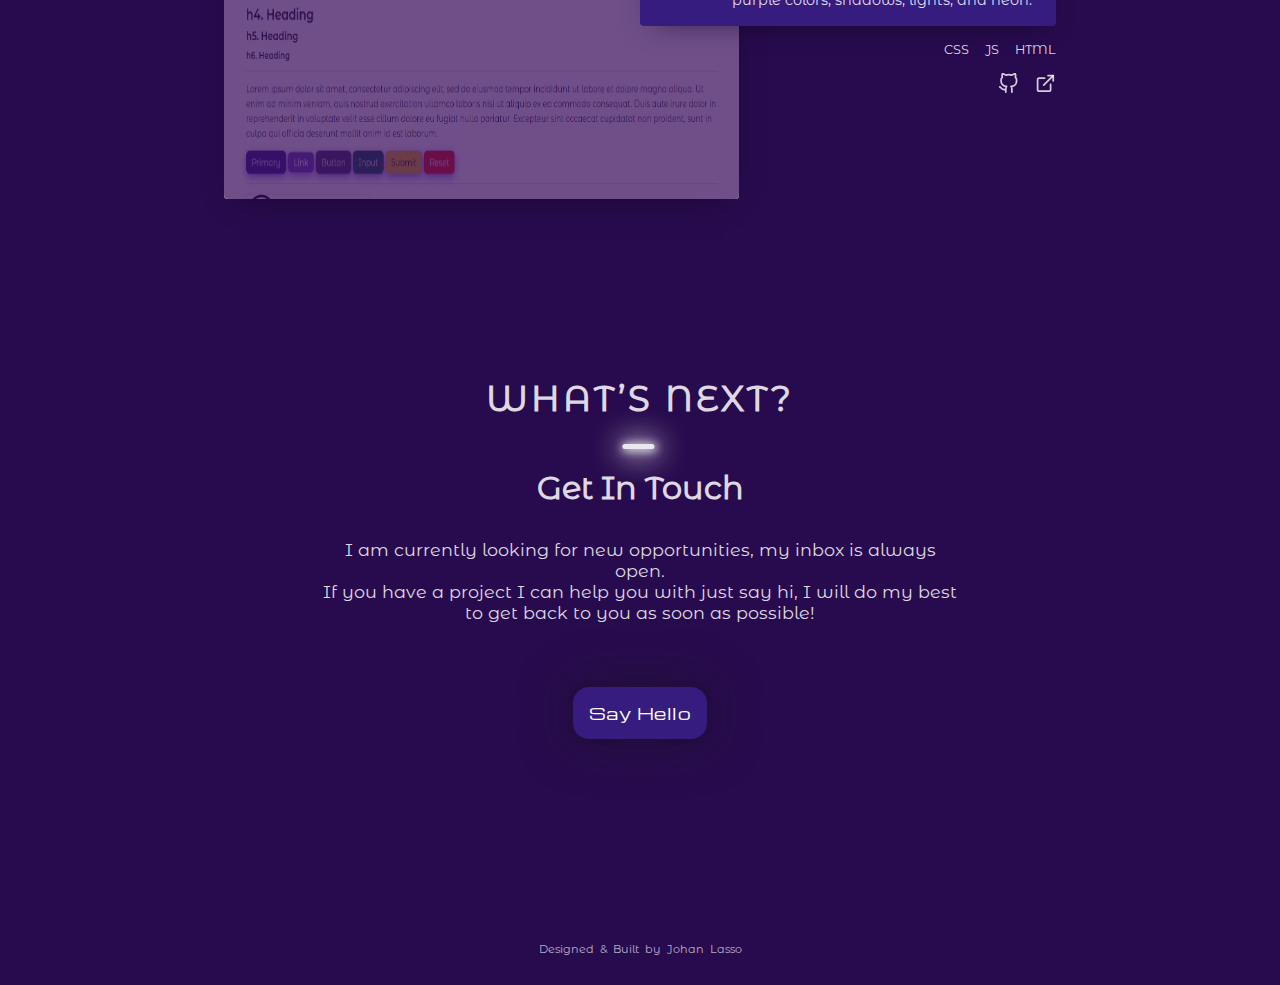
==== commit 9b1634e0: "updated aboutme resposive" ====
--- a/index.html
+++ b/index.html
@@ -80,7 +80,7 @@
                 <p>I'm open to <strong>Job</strong> opportunities where I can contribute, learn and grow. If you have a
                     good opportunity
                     that matches my skills and experience then don't hesitate to contact me.</p>
-                <a href="http://" target="_blank" rel="noopener noreferrer">CONTACT</a>
+                <a href="contact.html" rel="noopener noreferrer">CONTACT</a>
             </div>
             <div class="skills">
                 <h3>My Skills</h3>
@@ -170,7 +170,7 @@
                     </a>
                 </div>
             </li>
-            
+
             <li class="item-proyect">
                 <div class="body-item-proyect left-proyect-body">
                     <h3>Rick & Morty's character status</h3>
@@ -262,8 +262,8 @@
     <section id="contact" class="contactme">
         <h2><span>What’s Next?</span></h2>
         <h3>Get In Touch</h3>
-        <p>I am currently looking for new opportunities, my inbox is always open. If you have a project I can help you
-            with just say hi, I will do my best to get back to you as soon as possible!</p>
+        <p>I am currently looking for new opportunities, my inbox is always open.</p>
+        <p> If you have a project I can help you with just say hi, I will do my best to get back to you as soon as possible!</p>
         <a class="say-hello-buttom" href="contact.html" rel="noopener noreferrer">Say Hello</a>
     </section>
 
--- a/css/main-style.css
+++ b/css/main-style.css
@@ -1,4 +1,5 @@
 @import url("reset.css");
 @import url("style.css");
 
-@import url("components/form.css");+@import url("components/form.css");
+@import url("media-queries.css");